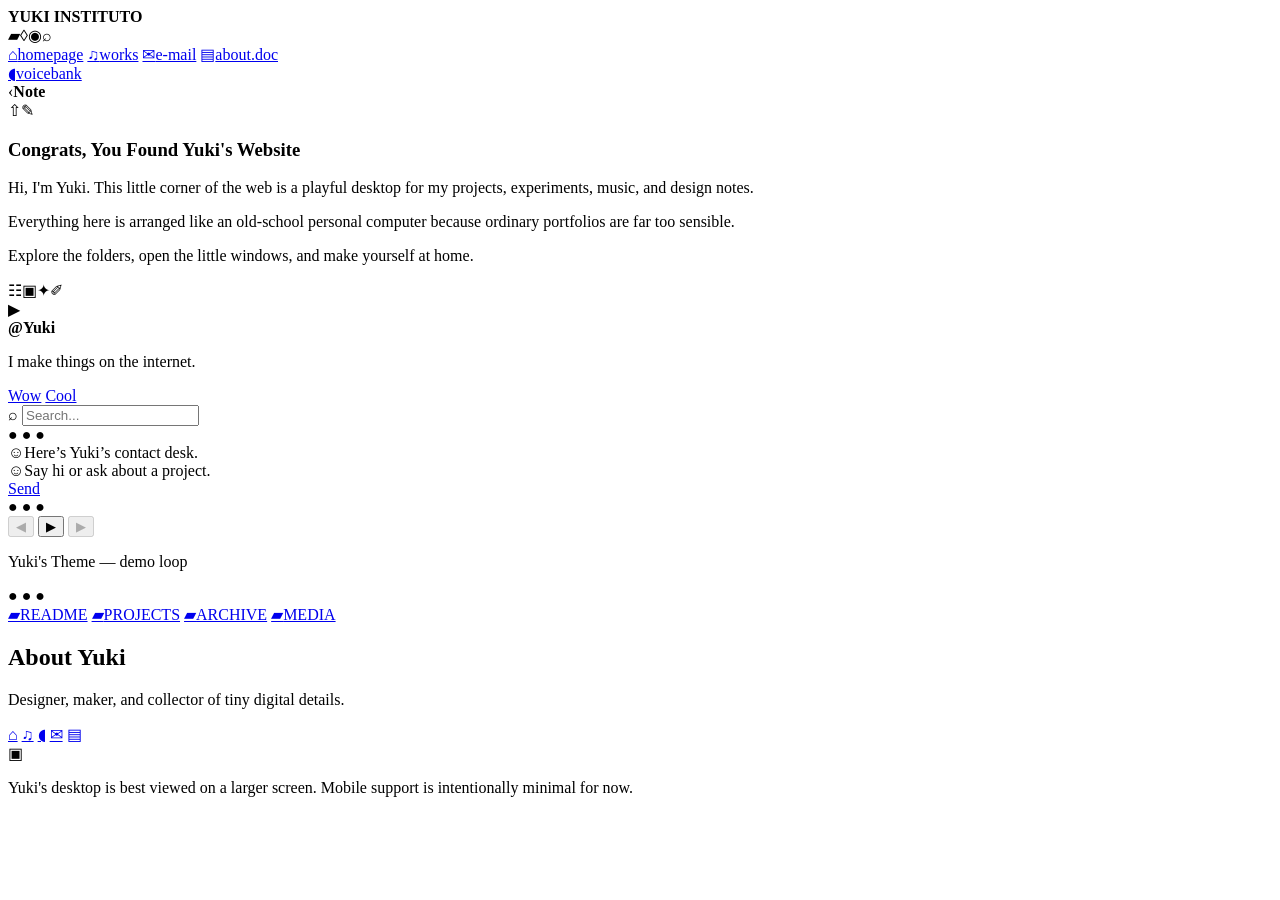
==== index.html @ 654314ff "feat: add Yuki retro desktop homepage" ====
<!DOCTYPE html>
<html lang="en">
<head>
  <meta charset="UTF-8" />
  <meta name="viewport" content="width=device-width, initial-scale=1.0" />
  <meta name="description" content="Yuki's retro desktop-inspired personal homepage." />
  <title>YUKI INSTITUTO</title>
  <link rel="stylesheet" href="styles.css" />
</head>
<body>
  <main class="desktop-shell" aria-label="Yuki desktop homepage">
    <header class="topbar">
      <strong class="brand">YUKI INSTITUTO</strong>
      <div class="system-tray" aria-label="System status">
        <span>▰</span><span>◊</span><span>◉</span><span>⌕</span><span id="clock"></span>
      </div>
    </header>

    <section class="desktop">
      <div class="desktop-icons left-icons">
        <a class="shortcut" href="#home"><span class="glyph">⌂</span><span>homepage</span></a>
        <a class="shortcut" href="#files"><span class="glyph">♫</span><span>works</span></a>
        <a class="shortcut" href="mailto:yuki@example.com"><span class="glyph">✉</span><span>e-mail</span></a>
        <a class="shortcut" href="#about"><span class="glyph">▤</span><span>about.doc</span></a>
      </div>

      <div class="desktop-icons second-icons">
        <a class="shortcut" href="#voice"><span class="glyph">◖</span><span>voicebank</span></a>
      </div>

      <article class="window note" id="home">
        <div class="note-toolbar">
          <div class="toolbar-left"><span>‹</span><b>Note</b></div>
          <div class="toolbar-right"><span>⇧</span><span>✎</span></div>
        </div>
        <div class="note-body">
          <h1>Congrats, You Found Yuki's Website</h1>
          <p>Hi, I'm Yuki. This little corner of the web is a playful desktop for my projects, experiments, music, and design notes.</p>
          <p>Everything here is arranged like an old-school personal computer because ordinary portfolios are far too sensible.</p>
          <p>Explore the folders, open the little windows, and make yourself at home.</p>
        </div>
        <div class="note-actions"><span>☷</span><span>▣</span><span>✦</span><span>✐</span></div>
      </article>

      <article class="window social-popout">
        <div class="social-icon">▶</div>
        <div>
          <strong>@Yuki</strong>
          <p>I make things on the internet.</p>
        </div>
        <div class="social-buttons">
          <a href="#about">Wow</a>
          <a href="#about">Cool</a>
        </div>
      </article>

      <article class="window search-window">
        <label class="search-box">
          <span>⌕</span>
          <span class="caret" aria-hidden="true"></span>
          <input type="text" placeholder="Search..." aria-label="Search" />
        </label>
      </article>

      <article class="window chat-window">
        <div class="window-cap green"><span class="dots">● ● ●</span></div>
        <div class="chat-body">
          <div class="message"><span class="avatar">☺</span><span class="bubble">Here’s Yuki’s contact desk.</span></div>
          <div class="message"><span class="avatar">☺</span><span class="bubble">Say hi or ask about a project.</span></div>
        </div>
        <div class="send-row"><a href="mailto:yuki@example.com">Send</a></div>
      </article>

      <article class="window player-window">
        <div class="window-cap blue"><span class="dots">● ● ●</span></div>
        <div class="player-controls">
          <button type="button" disabled>◀</button>
          <button type="button" id="playButton" class="play-button">▶</button>
          <button type="button" disabled>▶</button>
        </div>
        <p id="trackLabel">Yuki's Theme — demo loop</p>
      </article>

      <article class="window folders-window" id="files">
        <div class="window-cap coral"><span class="dots">● ● ●</span></div>
        <div class="folder-grid">
          <a href="#about"><span class="folder">▰</span><span>README</span></a>
          <a href="#voice"><span class="folder">▰</span><span>PROJECTS</span></a>
          <a href="#files"><span class="folder">▰</span><span>ARCHIVE</span></a>
          <a href="#files"><span class="folder">▰</span><span>MEDIA</span></a>
        </div>
        <div class="fake-scroll-x"><span></span></div>
        <div class="fake-scroll-y"><span></span></div>
      </article>

      <article class="about-card" id="about">
        <h2>About Yuki</h2>
        <p>Designer, maker, and collector of tiny digital details.</p>
      </article>

      <div id="voice" class="voice-anchor" aria-hidden="true"></div>

      <nav class="dock" aria-label="Main navigation">
        <a href="#home" title="Home">⌂</a>
        <a href="#files" title="Works">♫</a>
        <a href="#voice" title="Voice">◖</a>
        <a href="mailto:yuki@example.com" title="Contact">✉</a>
        <a href="#about" title="About">▤</a>
      </nav>
    </section>
  </main>

  <section class="mobile-card">
    <div class="mobile-icon">▣</div>
    <p>Yuki's desktop is best viewed on a larger screen. Mobile support is intentionally minimal for now.</p>
  </section>

  <script src="script.js"></script>
</body>
</html>
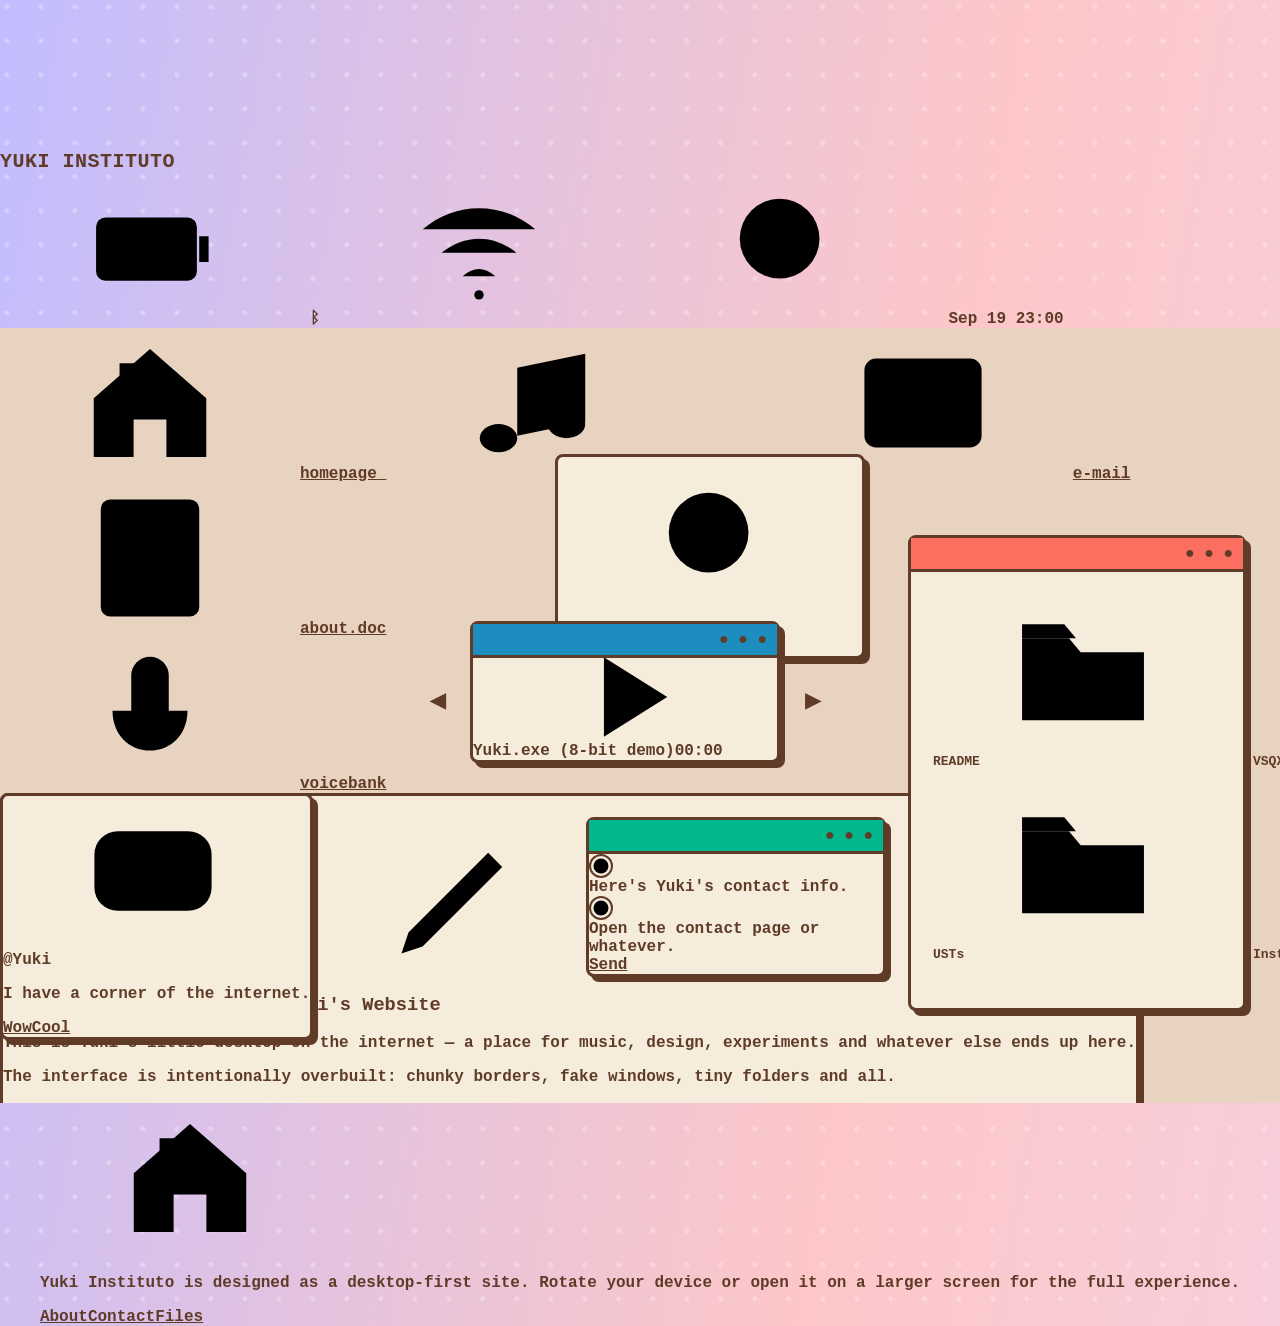
==== commit b6adc4b1: "feat: rebuild homepage with faithful desktop UI" ====
--- a/index.html
+++ b/index.html
@@ -1,120 +1,146 @@
-<!DOCTYPE html>
+<!doctype html>
 <html lang="en">
 <head>
-  <meta charset="UTF-8" />
-  <meta name="viewport" content="width=device-width, initial-scale=1.0" />
-  <meta name="description" content="Yuki's retro desktop-inspired personal homepage." />
+  <meta charset="utf-8">
+  <meta name="viewport" content="width=device-width,initial-scale=1">
+  <meta name="description" content="Yuki's retro desktop personal website.">
+  <meta name="theme-color" content="#f8ac00">
   <title>YUKI INSTITUTO</title>
-  <link rel="stylesheet" href="styles.css" />
+  <link rel="stylesheet" href="./styles.css">
 </head>
 <body>
-  <main class="desktop-shell" aria-label="Yuki desktop homepage">
-    <header class="topbar">
-      <strong class="brand">YUKI INSTITUTO</strong>
-      <div class="system-tray" aria-label="System status">
-        <span>▰</span><span>◊</span><span>◉</span><span>⌕</span><span id="clock"></span>
+  <svg class="svg-sprite" aria-hidden="true">
+    <symbol id="i-home" viewBox="0 0 64 64"><path d="M8 30 32 9l24 21v25H39V39H25v16H8Z"/><path d="M19 24v-9h9"/></symbol>
+    <symbol id="i-note" viewBox="0 0 64 64"><rect x="11" y="7" width="42" height="50" rx="4"/><path d="M20 20h24M20 29h24M20 38h18M20 47h12"/></symbol>
+    <symbol id="i-mail" viewBox="0 0 64 64"><rect x="7" y="13" width="50" height="38" rx="5"/><path d="m9 17 23 19 23-19"/></symbol>
+    <symbol id="i-voice" viewBox="0 0 64 64"><rect x="24" y="8" width="16" height="31" rx="8"/><path d="M16 31c0 10 7 17 16 17s16-7 16-17M32 48v8M23 56h18"/></symbol>
+    <symbol id="i-music" viewBox="0 0 64 64"><path d="M24 46V17l29-6v29"/><ellipse cx="16" cy="47" rx="8" ry="6"/><ellipse cx="45" cy="41" rx="8" ry="6"/></symbol>
+    <symbol id="i-folder" viewBox="0 0 64 64"><path d="M6 18h20l5 6h27v29H6Z"/><path d="M6 18V12h18l5 6"/></symbol>
+    <symbol id="i-search" viewBox="0 0 64 64"><circle cx="28" cy="28" r="17"/><path d="m41 41 14 14"/></symbol>
+    <symbol id="i-wifi" viewBox="0 0 64 64"><path d="M8 24c14-12 34-12 48 0M16 34c10-8 22-8 32 0M25 44c5-4 9-4 14 0"/><circle cx="32" cy="52" r="2"/></symbol>
+    <symbol id="i-battery" viewBox="0 0 64 64"><rect x="9" y="19" width="43" height="27" rx="4"/><path d="M53 27h4v11h-4M15 25h27v15H15Z"/></symbol>
+    <symbol id="i-play" viewBox="0 0 64 64"><path d="m23 15 27 17-27 17Z"/></symbol>
+    <symbol id="i-youtube" viewBox="0 0 64 64"><rect x="7" y="15" width="50" height="34" rx="10"/><path d="m28 24 14 8-14 8Z"/></symbol>
+    <symbol id="i-face" viewBox="0 0 64 64"><circle cx="32" cy="32" r="24"/><circle cx="24" cy="27" r="2"/><circle cx="40" cy="27" r="2"/><path d="M22 38c6 7 14 7 20 0"/></symbol>
+    <symbol id="i-list" viewBox="0 0 64 64"><path d="M23 17h32M23 32h32M23 47h32"/><circle cx="11" cy="17" r="3"/><circle cx="11" cy="32" r="3"/><circle cx="11" cy="47" r="3"/></symbol>
+    <symbol id="i-camera" viewBox="0 0 64 64"><path d="M8 20h12l5-7h14l5 7h12v32H8Z"/><circle cx="32" cy="36" r="10"/></symbol>
+    <symbol id="i-pen" viewBox="0 0 64 64"><path d="m13 48-3 9 9-3 34-34-6-6Z"/><path d="m41 20 6 6"/></symbol>
+    <symbol id="i-share" viewBox="0 0 64 64"><path d="M32 9v33M21 20 32 9l11 11"/><path d="M14 31v22h36V31"/></symbol>
+  </svg>
+
+  <main class="desktop-window" aria-label="Yuki desktop">
+    <header class="title-bar">
+      <span class="brand">YUKI INSTITUTO</span>
+      <div class="status-bar" aria-label="System status">
+        <svg class="status-icon"><use href="#i-battery"/></svg>
+        <span class="bt">ᛒ</span>
+        <svg class="status-icon"><use href="#i-wifi"/></svg>
+        <svg class="status-icon"><use href="#i-search"/></svg>
+        <time id="datetime">Sep 19 23:00</time>
       </div>
     </header>
 
-    <section class="desktop">
-      <div class="desktop-icons left-icons">
-        <a class="shortcut" href="#home"><span class="glyph">⌂</span><span>homepage</span></a>
-        <a class="shortcut" href="#files"><span class="glyph">♫</span><span>works</span></a>
-        <a class="shortcut" href="mailto:yuki@example.com"><span class="glyph">✉</span><span>e-mail</span></a>
-        <a class="shortcut" href="#about"><span class="glyph">▤</span><span>about.doc</span></a>
+    <section class="desktop" id="desktop">
+      <div class="shortcut-column shortcut-column-a" data-search-zone>
+        <a class="desktop-shortcut" href="./" data-search="homepage home yuki">
+          <svg><use href="#i-home"/></svg><span>homepage</span>
+        </a>
+        <a class="desktop-shortcut" href="./readme/" data-search="vsqx ust readme files works">
+          <svg><use href="#i-music"/></svg><span>vsqx/ust</span>
+        </a>
+        <a class="desktop-shortcut" href="./contact/" data-search="email mail contact">
+          <svg><use href="#i-mail"/></svg><span>e-mail</span>
+        </a>
+        <a class="desktop-shortcut" href="./about/" data-search="about yuki profile">
+          <svg><use href="#i-note"/></svg><span>about.doc</span>
+        </a>
       </div>
 
-      <div class="desktop-icons second-icons">
-        <a class="shortcut" href="#voice"><span class="glyph">◖</span><span>voicebank</span></a>
+      <div class="shortcut-column shortcut-column-b" data-search-zone>
+        <a class="desktop-shortcut" href="./voicebank/" data-search="voicebank voice audio">
+          <svg><use href="#i-voice"/></svg><span>voicebank</span>
+        </a>
       </div>
 
-      <article class="window note" id="home">
-        <div class="note-toolbar">
-          <div class="toolbar-left"><span>‹</span><b>Note</b></div>
-          <div class="toolbar-right"><span>⇧</span><span>✎</span></div>
+      <article class="window note-window draggable" data-window="note">
+        <div class="note-title drag-handle">
+          <div><button class="plain-btn" aria-label="Back">‹</button><strong>Note</strong></div>
+          <div><svg><use href="#i-share"/></svg><svg><use href="#i-pen"/></svg></div>
         </div>
-        <div class="note-body">
-          <h1>Congrats, You Found Yuki's Website</h1>
-          <p>Hi, I'm Yuki. This little corner of the web is a playful desktop for my projects, experiments, music, and design notes.</p>
-          <p>Everything here is arranged like an old-school personal computer because ordinary portfolios are far too sensible.</p>
-          <p>Explore the folders, open the little windows, and make yourself at home.</p>
+        <div class="note-copy">
+          <h1>Congrats, You Discovered Yuki's Website</h1>
+          <p>This is Yuki's little desktop on the internet — a place for music, design, experiments and whatever else ends up here.</p>
+          <p>The interface is intentionally overbuilt: chunky borders, fake windows, tiny folders and all.</p>
+          <p>Open the icons around the desktop to explore the rest of the site.</p>
         </div>
-        <div class="note-actions"><span>☷</span><span>▣</span><span>✦</span><span>✐</span></div>
-      </article>
-
-      <article class="window social-popout">
-        <div class="social-icon">▶</div>
-        <div>
-          <strong>@Yuki</strong>
-          <p>I make things on the internet.</p>
-        </div>
-        <div class="social-buttons">
-          <a href="#about">Wow</a>
-          <a href="#about">Cool</a>
+        <div class="note-toolbar" aria-hidden="true">
+          <svg><use href="#i-list"/></svg><svg><use href="#i-camera"/></svg><span>✦</span><svg><use href="#i-pen"/></svg>
         </div>
       </article>
 
-      <article class="window search-window">
-        <label class="search-box">
-          <span>⌕</span>
-          <span class="caret" aria-hidden="true"></span>
-          <input type="text" placeholder="Search..." aria-label="Search" />
-        </label>
+      <article class="window social-window draggable" data-window="social">
+        <div class="social-logo"><svg><use href="#i-youtube"/></svg></div>
+        <div class="social-copy"><strong>@Yuki</strong><p>I have a corner of the internet.</p></div>
+        <div class="social-actions"><a href="./about/">Wow</a><a href="./about/">Cool</a></div>
       </article>
 
-      <article class="window chat-window">
-        <div class="window-cap green"><span class="dots">● ● ●</span></div>
-        <div class="chat-body">
-          <div class="message"><span class="avatar">☺</span><span class="bubble">Here’s Yuki’s contact desk.</span></div>
-          <div class="message"><span class="avatar">☺</span><span class="bubble">Say hi or ask about a project.</span></div>
-        </div>
-        <div class="send-row"><a href="mailto:yuki@example.com">Send</a></div>
+      <article class="window search-window draggable" data-window="search">
+        <label class="search-inner">
+          <svg><use href="#i-search"/></svg>
+          <span class="blink-caret" aria-hidden="true"></span>
+          <input id="desktopSearch" type="search" placeholder="Search..." autocomplete="off" aria-label="Search desktop icons">
+        </label>
+        <div id="searchHint" class="search-hint" aria-live="polite"></div>
       </article>
 
-      <article class="window player-window">
-        <div class="window-cap blue"><span class="dots">● ● ●</span></div>
+      <article class="window player-window draggable" data-window="player">
+        <div class="window-cap blue drag-handle"><span class="cap-buttons">● ● ●</span></div>
         <div class="player-controls">
-          <button type="button" disabled>◀</button>
-          <button type="button" id="playButton" class="play-button">▶</button>
-          <button type="button" disabled>▶</button>
+          <button class="transport muted" type="button" aria-label="Previous">◀</button>
+          <button class="play" id="playPauseBtn" type="button" aria-label="Play Yuki theme"><svg><use href="#i-play"/></svg></button>
+          <button class="transport muted" type="button" aria-label="Next">▶</button>
         </div>
-        <p id="trackLabel">Yuki's Theme — demo loop</p>
+        <div class="track-line"><span id="trackTitle">Yuki.exe (8-bit demo)</span><span id="trackTime">00:00</span></div>
       </article>
 
-      <article class="window folders-window" id="files">
-        <div class="window-cap coral"><span class="dots">● ● ●</span></div>
-        <div class="folder-grid">
-          <a href="#about"><span class="folder">▰</span><span>README</span></a>
-          <a href="#voice"><span class="folder">▰</span><span>PROJECTS</span></a>
-          <a href="#files"><span class="folder">▰</span><span>ARCHIVE</span></a>
-          <a href="#files"><span class="folder">▰</span><span>MEDIA</span></a>
+      <article class="window chat-window draggable" data-window="chat">
+        <div class="window-cap green drag-handle"><span class="cap-buttons">● ● ●</span></div>
+        <div class="chat-content">
+          <div class="chat-message"><svg class="avatar"><use href="#i-face"/></svg><span>Here's Yuki's contact info.</span></div>
+          <div class="chat-message"><svg class="avatar"><use href="#i-face"/></svg><span>Open the contact page or whatever.</span></div>
         </div>
-        <div class="fake-scroll-x"><span></span></div>
-        <div class="fake-scroll-y"><span></span></div>
+        <div class="send-section"><a href="./contact/">Send</a></div>
       </article>
 
-      <article class="about-card" id="about">
-        <h2>About Yuki</h2>
-        <p>Designer, maker, and collector of tiny digital details.</p>
+      <article class="window folders-window draggable" data-window="folders">
+        <div class="window-cap coral drag-handle"><span class="cap-buttons">● ● ●</span></div>
+        <div class="folder-grid" data-search-zone>
+          <a href="./readme/" data-search="readme"><svg><use href="#i-folder"/></svg><span>README</span></a>
+          <a href="./readme/#vsqx" data-search="vsqx"><svg><use href="#i-folder"/></svg><span>VSQXs</span></a>
+          <a href="./readme/#ust" data-search="ust"><svg><use href="#i-folder"/></svg><span>USTs</span></a>
+          <a href="./voicebank/" data-search="instrumental voicebank"><svg><use href="#i-folder"/></svg><span>Instrumental</span></a>
+        </div>
+        <div class="fake-scrollbar horizontal"><span></span></div>
+        <div class="fake-scrollbar vertical"><span></span></div>
       </article>
 
-      <div id="voice" class="voice-anchor" aria-hidden="true"></div>
-
-      <nav class="dock" aria-label="Main navigation">
-        <a href="#home" title="Home">⌂</a>
-        <a href="#files" title="Works">♫</a>
-        <a href="#voice" title="Voice">◖</a>
-        <a href="mailto:yuki@example.com" title="Contact">✉</a>
-        <a href="#about" title="About">▤</a>
+      <nav class="taskbar" aria-label="Primary navigation">
+        <a href="./" aria-label="Home"><svg><use href="#i-home"/></svg></a>
+        <a href="./readme/" aria-label="Files"><svg><use href="#i-music"/></svg></a>
+        <a href="./voicebank/" aria-label="Voicebank"><svg><use href="#i-voice"/></svg></a>
+        <a href="./contact/" aria-label="Contact"><svg><use href="#i-mail"/></svg></a>
+        <a href="./about/" aria-label="About"><svg><use href="#i-note"/></svg></a>
       </nav>
     </section>
   </main>
 
-  <section class="mobile-card">
-    <div class="mobile-icon">▣</div>
-    <p>Yuki's desktop is best viewed on a larger screen. Mobile support is intentionally minimal for now.</p>
+  <section class="mobile-message">
+    <svg><use href="#i-home"/></svg>
+    <p>Yuki Instituto is designed as a desktop-first site. Rotate your device or open it on a larger screen for the full experience.</p>
+    <div class="mobile-links"><a href="./about/">About</a><a href="./contact/">Contact</a><a href="./readme/">Files</a></div>
   </section>
 
-  <script src="script.js"></script>
+  <noscript><div class="noscript">JavaScript is optional, but the clock, search, dragging and music demo need it.</div></noscript>
+  <script src="./script.js"></script>
 </body>
 </html>
--- a/styles.css
+++ b/styles.css
@@ -0,0 +1,223 @@
+:root {
+  --ink: #5f3b28;
+  --cream: #f5ecdc;
+  --desktop: #e8d2c0;
+  --orange: #f8ac00;
+  --coral: #fc6f60;
+  --blue: #1d8dc0;
+  --green: #00b88b;
+}
+
+* { box-sizing: border-box; }
+html { scroll-behavior: smooth; }
+body {
+  margin: 0;
+  min-height: 100vh;
+  font-family: "Courier New", Courier, monospace;
+  color: var(--ink);
+  background:
+    radial-gradient(circle at 20% 20%, rgba(255,255,255,.28) 0 2px, transparent 3px) 0 0/34px 34px,
+    linear-gradient(100deg, #c2bdff 0%, #e4c3df 36%, #fdc7c8 68%, #f8cedb 100%);
+  display: grid;
+  place-items: center;
+  overflow: hidden;
+  font-weight: 700;
+}
+
+a { color: inherit; }
+button, input { font: inherit; }
+
+.desktop-shell {
+  width: 1280px;
+  height: 800px;
+  border: 5px solid var(--ink);
+  border-radius: 25px;
+  background: var(--cream);
+  box-shadow: 12px 12px 0 var(--ink);
+  overflow: hidden;
+}
+
+.topbar {
+  height: 52px;
+  border-bottom: 5px solid var(--ink);
+  background: var(--orange);
+  display: flex;
+  align-items: center;
+  justify-content: space-between;
+  padding: 0 20px;
+}
+.brand { font-size: 20px; letter-spacing: .5px; }
+.system-tray { display: flex; gap: 12px; align-items: center; font-size: 17px; }
+
+.desktop {
+  position: relative;
+  height: calc(100% - 52px);
+  background: var(--desktop);
+  overflow: hidden;
+}
+
+.window {
+  position: absolute;
+  background: var(--cream);
+  border: 3px solid var(--ink);
+  border-radius: 8px;
+  box-shadow: 5px 5px 0 var(--ink);
+}
+.window-cap {
+  height: 34px;
+  border-bottom: 3px solid var(--ink);
+  display: flex;
+  align-items: center;
+  justify-content: flex-end;
+  padding: 0 10px;
+}
+.window-cap.green { background: var(--green); }
+.window-cap.blue { background: var(--blue); }
+.window-cap.coral { background: var(--coral); }
+.dots { font-size: 11px; letter-spacing: 1px; }
+
+.desktop-icons {
+  position: absolute;
+  top: 38px;
+  display: flex;
+  flex-direction: column;
+  gap: 26px;
+  z-index: 4;
+}
+.left-icons { left: 24px; }
+.second-icons { left: 150px; }
+.shortcut {
+  width: 100px;
+  text-decoration: none;
+  display: flex;
+  flex-direction: column;
+  align-items: center;
+  gap: 7px;
+  font-size: 14px;
+}
+.shortcut .glyph {
+  font-size: 42px;
+  line-height: 1;
+}
+.shortcut span:last-child {
+  border: 1px solid transparent;
+  border-radius: 7px;
+  padding: 3px 8px;
+}
+.shortcut:hover span:last-child {
+  color: var(--cream);
+  background: var(--ink);
+}
+
+.note {
+  width: 342px;
+  left: 205px;
+  top: 8px;
+  padding: 14px 18px 10px;
+}
+.note-toolbar { display: flex; justify-content: space-between; margin-bottom: 10px; color: var(--orange); }
+.toolbar-left, .toolbar-right { display: flex; gap: 14px; align-items: center; }
+.note-body h1 { font-size: 18px; line-height: 1.25; margin: 0 0 10px; }
+.note-body p { font-size: 15px; line-height: 1.45; margin: 7px 0; font-weight: 500; }
+.note-actions { display: flex; justify-content: space-between; padding-top: 12px; font-size: 21px; }
+
+.social-popout {
+  right: 22px;
+  top: 30px;
+  width: 390px;
+  min-height: 105px;
+  display: grid;
+  grid-template-columns: 50px 1fr 80px;
+  gap: 12px;
+  align-items: center;
+  padding: 13px 15px;
+}
+.social-icon { width: 44px; height: 44px; border-radius: 12px; background: var(--coral); color: var(--cream); display: grid; place-items: center; font-size: 22px; border: 2px solid var(--ink); }
+.social-popout p { margin: 5px 0 0; font-size: 14px; }
+.social-buttons { display: flex; flex-direction: column; gap: 6px; }
+.social-buttons a { text-decoration: none; border: 2px solid var(--ink); border-radius: 5px; text-align: center; padding: 3px 7px; font-size: 13px; }
+.social-buttons a:hover { background: var(--ink); color: var(--cream); }
+
+.search-window { width: 310px; left: 555px; top: 126px; padding: 10px; }
+.search-box { display: flex; align-items: center; gap: 7px; }
+.search-box input { width: 100%; border: 0; background: transparent; outline: none; color: var(--ink); }
+.caret { width: 3px; height: 20px; background: var(--ink); animation: blink 1s steps(1) infinite; }
+
+.chat-window { width: 300px; right: 394px; bottom: 126px; }
+.chat-body { padding: 12px 10px; display: grid; gap: 9px; }
+.message { display: flex; align-items: center; gap: 10px; }
+.avatar { width: 24px; height: 24px; border: 2px solid var(--ink); border-radius: 50%; display: grid; place-items: center; }
+.bubble { border: 2px solid var(--ink); border-radius: 5px; padding: 5px 9px; font-size: 13px; font-weight: 500; }
+.send-row { border-top: 2px solid var(--ink); padding: 6px 9px; display: flex; justify-content: flex-end; }
+.send-row a { text-decoration: none; background: var(--green); color: var(--cream); border: 2px solid var(--ink); border-radius: 5px; padding: 4px 13px; font-size: 13px; }
+
+.player-window { width: 310px; left: 470px; bottom: 340px; }
+.player-controls { height: 84px; display: flex; justify-content: center; align-items: center; gap: 18px; }
+.player-controls button { border: 0; background: transparent; color: var(--ink); font-size: 20px; }
+.play-button { width: 46px; height: 46px; border: 3px solid var(--ink)!important; border-radius: 50%!important; cursor: pointer; }
+.player-window p { margin: 0; padding: 8px 12px 12px; font-size: 13px; text-align: center; font-weight: 500; }
+
+.folders-window { width: 338px; right: 34px; bottom: 92px; padding-bottom: 18px; }
+.folder-grid { display: grid; grid-template-columns: repeat(2,1fr); gap: 20px; padding: 24px 35px 28px 22px; }
+.folder-grid a { text-decoration: none; display: flex; flex-direction: column; gap: 8px; font-size: 13px; }
+.folder { font-size: 42px; line-height: .8; color: var(--orange); }
+.fake-scroll-x, .fake-scroll-y { position: absolute; border: 3px solid var(--ink); background: var(--cream); }
+.fake-scroll-x { left: -3px; right: 16px; bottom: -3px; height: 20px; }
+.fake-scroll-y { top: 31px; bottom: 16px; right: -3px; width: 20px; }
+.fake-scroll-x span { position: absolute; left: 95px; top: -3px; width: 150px; height: 20px; border: 3px solid var(--ink); border-radius: 12px; background: var(--coral); }
+.fake-scroll-y span { position: absolute; left: -3px; top: 54px; width: 20px; height: 64px; border: 3px solid var(--ink); border-radius: 12px; background: var(--coral); }
+
+.about-card {
+  position: absolute;
+  left: 246px;
+  bottom: 54px;
+  width: 235px;
+  padding: 10px 13px;
+  border-left: 4px solid var(--orange);
+  opacity: .95;
+}
+.about-card h2 { font-size: 16px; margin: 0 0 4px; }
+.about-card p { margin: 0; font-size: 12px; font-weight: 500; }
+.voice-anchor { position: absolute; left: 0; bottom: 0; }
+
+.dock {
+  position: absolute;
+  bottom: 18px;
+  left: 50%;
+  transform: translateX(-50%);
+  height: 58px;
+  min-width: 360px;
+  background: var(--cream);
+  border: 3px solid var(--ink);
+  border-radius: 17px;
+  box-shadow: 4px 4px 0 var(--ink);
+  display: flex;
+  align-items: center;
+  justify-content: center;
+  gap: 22px;
+  z-index: 6;
+}
+.dock a { text-decoration: none; font-size: 29px; transition: transform .12s ease; }
+.dock a:hover { transform: translateY(-5px) scale(1.08); }
+
+.mobile-card { display: none; }
+
+@keyframes blink { 50% { opacity: 0; } }
+
+@media (max-width: 900px), (max-height: 650px) {
+  body { overflow: auto; padding: 28px; }
+  .desktop-shell { display: none; }
+  .mobile-card {
+    display: flex;
+    width: min(520px, 92vw);
+    gap: 18px;
+    align-items: center;
+    background: var(--cream);
+    border: 4px solid var(--ink);
+    border-radius: 22px;
+    box-shadow: 8px 8px 0 var(--ink);
+    padding: 22px;
+    line-height: 1.5;
+  }
+  .mobile-icon { font-size: 44px; }
+}
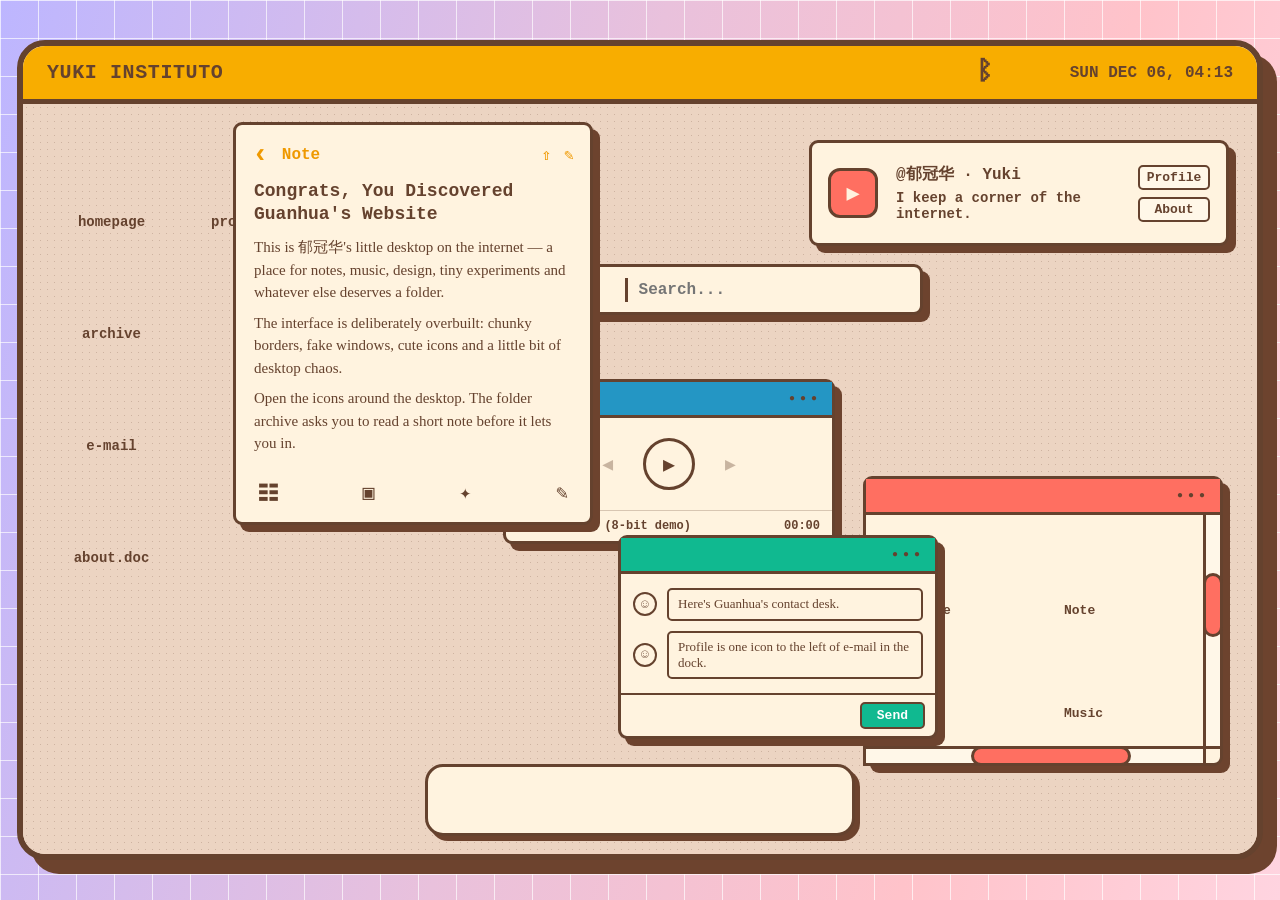
==== commit 84327b7f: "feat: rebuild homepage around Guanhua profile and archive" ====
--- a/index.html
+++ b/index.html
@@ -1,146 +1,53 @@
-<!doctype html>
-<html lang="en">
-<head>
-  <meta charset="utf-8">
-  <meta name="viewport" content="width=device-width,initial-scale=1">
-  <meta name="description" content="Yuki's retro desktop personal website.">
-  <meta name="theme-color" content="#f8ac00">
-  <title>YUKI INSTITUTO</title>
-  <link rel="stylesheet" href="./styles.css">
-</head>
+<!doctype html><html lang="zh-CN"><head><meta charset="utf-8"><meta name="viewport" content="width=device-width,initial-scale=1">
+<meta name="theme-color" content="#f8ad00"><meta name="description" content="郁冠华 / Yuki 的复古桌面个人站">
+<title>YUKI INSTITUTO</title><link rel="stylesheet" href="./styles.css"><link rel="manifest" href="./site.webmanifest"></head>
 <body>
-  <svg class="svg-sprite" aria-hidden="true">
-    <symbol id="i-home" viewBox="0 0 64 64"><path d="M8 30 32 9l24 21v25H39V39H25v16H8Z"/><path d="M19 24v-9h9"/></symbol>
-    <symbol id="i-note" viewBox="0 0 64 64"><rect x="11" y="7" width="42" height="50" rx="4"/><path d="M20 20h24M20 29h24M20 38h18M20 47h12"/></symbol>
-    <symbol id="i-mail" viewBox="0 0 64 64"><rect x="7" y="13" width="50" height="38" rx="5"/><path d="m9 17 23 19 23-19"/></symbol>
-    <symbol id="i-voice" viewBox="0 0 64 64"><rect x="24" y="8" width="16" height="31" rx="8"/><path d="M16 31c0 10 7 17 16 17s16-7 16-17M32 48v8M23 56h18"/></symbol>
-    <symbol id="i-music" viewBox="0 0 64 64"><path d="M24 46V17l29-6v29"/><ellipse cx="16" cy="47" rx="8" ry="6"/><ellipse cx="45" cy="41" rx="8" ry="6"/></symbol>
-    <symbol id="i-folder" viewBox="0 0 64 64"><path d="M6 18h20l5 6h27v29H6Z"/><path d="M6 18V12h18l5 6"/></symbol>
-    <symbol id="i-search" viewBox="0 0 64 64"><circle cx="28" cy="28" r="17"/><path d="m41 41 14 14"/></symbol>
-    <symbol id="i-wifi" viewBox="0 0 64 64"><path d="M8 24c14-12 34-12 48 0M16 34c10-8 22-8 32 0M25 44c5-4 9-4 14 0"/><circle cx="32" cy="52" r="2"/></symbol>
-    <symbol id="i-battery" viewBox="0 0 64 64"><rect x="9" y="19" width="43" height="27" rx="4"/><path d="M53 27h4v11h-4M15 25h27v15H15Z"/></symbol>
-    <symbol id="i-play" viewBox="0 0 64 64"><path d="m23 15 27 17-27 17Z"/></symbol>
-    <symbol id="i-youtube" viewBox="0 0 64 64"><rect x="7" y="15" width="50" height="34" rx="10"/><path d="m28 24 14 8-14 8Z"/></symbol>
-    <symbol id="i-face" viewBox="0 0 64 64"><circle cx="32" cy="32" r="24"/><circle cx="24" cy="27" r="2"/><circle cx="40" cy="27" r="2"/><path d="M22 38c6 7 14 7 20 0"/></symbol>
-    <symbol id="i-list" viewBox="0 0 64 64"><path d="M23 17h32M23 32h32M23 47h32"/><circle cx="11" cy="17" r="3"/><circle cx="11" cy="32" r="3"/><circle cx="11" cy="47" r="3"/></symbol>
-    <symbol id="i-camera" viewBox="0 0 64 64"><path d="M8 20h12l5-7h14l5 7h12v32H8Z"/><circle cx="32" cy="36" r="10"/></symbol>
-    <symbol id="i-pen" viewBox="0 0 64 64"><path d="m13 48-3 9 9-3 34-34-6-6Z"/><path d="m41 20 6 6"/></symbol>
-    <symbol id="i-share" viewBox="0 0 64 64"><path d="M32 9v33M21 20 32 9l11 11"/><path d="M14 31v22h36V31"/></symbol>
-  </svg>
+<main class="desktop-window"><header class="title-bar"><span class="brand">YUKI INSTITUTO</span><div class="status-bar">
+<svg class="icon" aria-hidden="true"><use href="./assets/icons.svg#battery"/></svg><span class="bt">ᛒ</span><svg class="icon" aria-hidden="true"><use href="./assets/icons.svg#wifi"/></svg><svg class="icon" aria-hidden="true"><use href="./assets/icons.svg#search"/></svg><time id="datetime"></time></div></header>
+<section class="desktop">
+<div class="shortcut-column shortcut-a">
+<a class="desktop-shortcut" href="./" data-search="home homepage 主页"><svg class="icon" aria-hidden="true"><use href="./assets/icons.svg#home"/></svg><span>homepage</span></a>
+<a class="desktop-shortcut" href="./readme/" data-search="archive files folders readme"><svg class="icon" aria-hidden="true"><use href="./assets/icons.svg#folder"/></svg><span>archive</span></a>
+<a class="desktop-shortcut" href="./contact/" data-search="email contact mail 联系"><svg class="icon" aria-hidden="true"><use href="./assets/icons.svg#mail"/></svg><span>e-mail</span></a>
+<a class="desktop-shortcut" href="./about/" data-search="about doc 郁冠华 guanhua"><svg class="icon" aria-hidden="true"><use href="./assets/icons.svg#document"/></svg><span>about.doc</span></a>
+</div>
+<div class="shortcut-column shortcut-b">
+<a class="desktop-shortcut" href="./profile/" data-search="profile guanhua yuki personal 个人档案"><svg class="icon" aria-hidden="true"><use href="./assets/icons.svg#profile"/></svg><span>profile</span></a>
+</div>
 
-  <main class="desktop-window" aria-label="Yuki desktop">
-    <header class="title-bar">
-      <span class="brand">YUKI INSTITUTO</span>
-      <div class="status-bar" aria-label="System status">
-        <svg class="status-icon"><use href="#i-battery"/></svg>
-        <span class="bt">ᛒ</span>
-        <svg class="status-icon"><use href="#i-wifi"/></svg>
-        <svg class="status-icon"><use href="#i-search"/></svg>
-        <time id="datetime">Sep 19 23:00</time>
-      </div>
-    </header>
+<article class="window note-window draggable"><div class="note-title drag-handle"><div><button aria-label="back">‹</button><strong>Note</strong></div><div><span>⇧</span><span>✎</span></div></div>
+<div class="note-copy"><h1>Congrats, You Discovered Guanhua's Website</h1>
+<p>This is 郁冠华's little desktop on the internet — a place for notes, music, design, tiny experiments and whatever else deserves a folder.</p>
+<p>The interface is deliberately overbuilt: chunky borders, fake windows, cute icons and a little bit of desktop chaos.</p>
+<p>Open the icons around the desktop. The folder archive asks you to read a short note before it lets you in.</p></div>
+<div class="note-toolbar"><span>☷</span><span>▣</span><span>✦</span><span>✎</span></div></article>
 
-    <section class="desktop" id="desktop">
-      <div class="shortcut-column shortcut-column-a" data-search-zone>
-        <a class="desktop-shortcut" href="./" data-search="homepage home yuki">
-          <svg><use href="#i-home"/></svg><span>homepage</span>
-        </a>
-        <a class="desktop-shortcut" href="./readme/" data-search="vsqx ust readme files works">
-          <svg><use href="#i-music"/></svg><span>vsqx/ust</span>
-        </a>
-        <a class="desktop-shortcut" href="./contact/" data-search="email mail contact">
-          <svg><use href="#i-mail"/></svg><span>e-mail</span>
-        </a>
-        <a class="desktop-shortcut" href="./about/" data-search="about yuki profile">
-          <svg><use href="#i-note"/></svg><span>about.doc</span>
-        </a>
-      </div>
+<article class="window social-window draggable"><div class="social-badge"></div><div class="social-copy"><strong>@郁冠华 · Yuki</strong><p>I keep a corner of the internet.</p></div>
+<div class="social-actions"><a href="./profile/">Profile</a><a href="./about/">About</a></div></article>
 
-      <div class="shortcut-column shortcut-column-b" data-search-zone>
-        <a class="desktop-shortcut" href="./voicebank/" data-search="voicebank voice audio">
-          <svg><use href="#i-voice"/></svg><span>voicebank</span>
-        </a>
-      </div>
+<article class="window search-window draggable"><label class="search-inner"><svg class="icon" aria-hidden="true"><use href="./assets/icons.svg#search"/></svg><input id="desktopSearch" type="search" placeholder="Search..." autocomplete="off"></label><div id="searchHint" class="search-hint"></div></article>
 
-      <article class="window note-window draggable" data-window="note">
-        <div class="note-title drag-handle">
-          <div><button class="plain-btn" aria-label="Back">‹</button><strong>Note</strong></div>
-          <div><svg><use href="#i-share"/></svg><svg><use href="#i-pen"/></svg></div>
-        </div>
-        <div class="note-copy">
-          <h1>Congrats, You Discovered Yuki's Website</h1>
-          <p>This is Yuki's little desktop on the internet — a place for music, design, experiments and whatever else ends up here.</p>
-          <p>The interface is intentionally overbuilt: chunky borders, fake windows, tiny folders and all.</p>
-          <p>Open the icons around the desktop to explore the rest of the site.</p>
-        </div>
-        <div class="note-toolbar" aria-hidden="true">
-          <svg><use href="#i-list"/></svg><svg><use href="#i-camera"/></svg><span>✦</span><svg><use href="#i-pen"/></svg>
-        </div>
-      </article>
+<article class="window player-window draggable"><div class="window-cap blue drag-handle"><span class="cap-dots">●●●</span></div><div class="player-controls">
+<button class="transport" disabled>◀</button><button class="play" id="playPauseBtn" aria-label="Play demo">▶</button><button class="transport" disabled>▶</button></div>
+<div class="track-line"><span>Guanhua.exe (8-bit demo)</span><span id="trackTime">00:00</span></div></article>
 
-      <article class="window social-window draggable" data-window="social">
-        <div class="social-logo"><svg><use href="#i-youtube"/></svg></div>
-        <div class="social-copy"><strong>@Yuki</strong><p>I have a corner of the internet.</p></div>
-        <div class="social-actions"><a href="./about/">Wow</a><a href="./about/">Cool</a></div>
-      </article>
+<article class="window chat-window draggable"><div class="window-cap teal drag-handle"><span class="cap-dots">●●●</span></div><div class="chat-content">
+<div class="chat-message"><span class="chat-face">☺</span><span>Here's Guanhua's contact desk.</span></div>
+<div class="chat-message"><span class="chat-face">☺</span><span>Profile is one icon to the left of e-mail in the dock.</span></div></div>
+<div class="send-section"><a href="./contact/">Send</a></div></article>
 
-      <article class="window search-window draggable" data-window="search">
-        <label class="search-inner">
-          <svg><use href="#i-search"/></svg>
-          <span class="blink-caret" aria-hidden="true"></span>
-          <input id="desktopSearch" type="search" placeholder="Search..." autocomplete="off" aria-label="Search desktop icons">
-        </label>
-        <div id="searchHint" class="search-hint" aria-live="polite"></div>
-      </article>
+<article class="window folders-window draggable"><div class="window-cap coral drag-handle"><span class="cap-dots">●●●</span></div>
+<div class="folder-grid">
+<a href="./readme/" data-search="readme folder"><svg class="icon" aria-hidden="true"><use href="./assets/icons.svg#folder"/></svg><span>ReadMe</span></a>
+<a href="./readme/" data-search="note folder"><svg class="icon" aria-hidden="true"><use href="./assets/icons.svg#folder"/></svg><span>Note</span></a>
+<a href="./readme/" data-search="blog folder"><svg class="icon" aria-hidden="true"><use href="./assets/icons.svg#folder"/></svg><span>Blog</span></a>
+<a href="./readme/" data-search="music folder"><svg class="icon" aria-hidden="true"><use href="./assets/icons.svg#folder"/></svg><span>Music</span></a></div>
+<div class="fake-scroll-h"><span></span></div><div class="fake-scroll-v"><span></span></div></article>
 
-      <article class="window player-window draggable" data-window="player">
-        <div class="window-cap blue drag-handle"><span class="cap-buttons">● ● ●</span></div>
-        <div class="player-controls">
-          <button class="transport muted" type="button" aria-label="Previous">◀</button>
-          <button class="play" id="playPauseBtn" type="button" aria-label="Play Yuki theme"><svg><use href="#i-play"/></svg></button>
-          <button class="transport muted" type="button" aria-label="Next">▶</button>
-        </div>
-        <div class="track-line"><span id="trackTitle">Yuki.exe (8-bit demo)</span><span id="trackTime">00:00</span></div>
-      </article>
-
-      <article class="window chat-window draggable" data-window="chat">
-        <div class="window-cap green drag-handle"><span class="cap-buttons">● ● ●</span></div>
-        <div class="chat-content">
-          <div class="chat-message"><svg class="avatar"><use href="#i-face"/></svg><span>Here's Yuki's contact info.</span></div>
-          <div class="chat-message"><svg class="avatar"><use href="#i-face"/></svg><span>Open the contact page or whatever.</span></div>
-        </div>
-        <div class="send-section"><a href="./contact/">Send</a></div>
-      </article>
-
-      <article class="window folders-window draggable" data-window="folders">
-        <div class="window-cap coral drag-handle"><span class="cap-buttons">● ● ●</span></div>
-        <div class="folder-grid" data-search-zone>
-          <a href="./readme/" data-search="readme"><svg><use href="#i-folder"/></svg><span>README</span></a>
-          <a href="./readme/#vsqx" data-search="vsqx"><svg><use href="#i-folder"/></svg><span>VSQXs</span></a>
-          <a href="./readme/#ust" data-search="ust"><svg><use href="#i-folder"/></svg><span>USTs</span></a>
-          <a href="./voicebank/" data-search="instrumental voicebank"><svg><use href="#i-folder"/></svg><span>Instrumental</span></a>
-        </div>
-        <div class="fake-scrollbar horizontal"><span></span></div>
-        <div class="fake-scrollbar vertical"><span></span></div>
-      </article>
-
-      <nav class="taskbar" aria-label="Primary navigation">
-        <a href="./" aria-label="Home"><svg><use href="#i-home"/></svg></a>
-        <a href="./readme/" aria-label="Files"><svg><use href="#i-music"/></svg></a>
-        <a href="./voicebank/" aria-label="Voicebank"><svg><use href="#i-voice"/></svg></a>
-        <a href="./contact/" aria-label="Contact"><svg><use href="#i-mail"/></svg></a>
-        <a href="./about/" aria-label="About"><svg><use href="#i-note"/></svg></a>
-      </nav>
-    </section>
-  </main>
-
-  <section class="mobile-message">
-    <svg><use href="#i-home"/></svg>
-    <p>Yuki Instituto is designed as a desktop-first site. Rotate your device or open it on a larger screen for the full experience.</p>
-    <div class="mobile-links"><a href="./about/">About</a><a href="./contact/">Contact</a><a href="./readme/">Files</a></div>
-  </section>
-
-  <noscript><div class="noscript">JavaScript is optional, but the clock, search, dragging and music demo need it.</div></noscript>
-  <script src="./script.js"></script>
-</body>
-</html>
+<nav class="taskbar" aria-label="navigation">
+<a href="./" aria-label="Home"><svg class="icon"><use href="./assets/icons.svg#computer"/></svg></a><a href="./readme/" aria-label="Archive"><svg class="icon"><use href="./assets/icons.svg#folder"/></svg></a>
+<a href="./profile/" aria-label="Profile"><svg class="icon"><use href="./assets/icons.svg#profile"/></svg></a><a href="./contact/" aria-label="Contact"><svg class="icon"><use href="./assets/icons.svg#chat"/></svg></a><a href="./about/" aria-label="About"><svg class="icon"><use href="./assets/icons.svg#document"/></svg></a>
+</nav>
+</section></main>
+<section class="mobile-message"><h1>YUKI INSTITUTO</h1><p>这个站点按桌面窗口来设计；请使用更大的屏幕获得完整体验。</p><div class="mobile-links"><a href="./profile/">个人档案</a><a href="./about/">About</a><a href="./contact/">Contact</a><a href="./readme/">Archive</a></div></section>
+<script src="./script.js"></script></body></html>
--- a/styles.css
+++ b/styles.css
@@ -1,223 +1,113 @@
-:root {
-  --ink: #5f3b28;
-  --cream: #f5ecdc;
-  --desktop: #e8d2c0;
-  --orange: #f8ac00;
-  --coral: #fc6f60;
-  --blue: #1d8dc0;
-  --green: #00b88b;
+:root{
+  --ink:#65422e;--cream:#fff3df;--paper:#fff7e8;--desktop:#ecd4c2;--orange:#f8ad00;
+  --coral:#ff6f61;--teal:#10b990;--blue:#2496c4;--lime:#d9df00;--pink:#ff9099;
+  --shadow:#6d432e;--grid:rgba(255,255,255,.7)
 }
+*{box-sizing:border-box} html{height:100%;scroll-behavior:smooth}
+body{margin:0;min-height:100%;font-family:"Courier New","Noto Sans Mono",monospace;color:var(--ink);font-weight:700;
+ background:
+ linear-gradient(rgba(255,255,255,.68) 1px,transparent 1px),
+ linear-gradient(90deg,rgba(255,255,255,.68) 1px,transparent 1px),
+ linear-gradient(105deg,#bdb6ff 0%,#e9c1dc 44%,#ffc3ca 75%,#ffd4e0 100%);
+ background-size:38px 38px,38px 38px,100% 100%;display:grid;place-items:center;overflow:hidden}
+a{color:inherit}button,input{font:inherit;color:inherit}
+svg.icon{width:100%;height:100%;overflow:visible}
+.desktop-window{width:min(1360px,calc(100vw - 34px));height:min(820px,calc(100vh - 28px));min-height:650px;
+ border:6px solid var(--ink);border-radius:28px;background:var(--cream);box-shadow:14px 14px 0 var(--shadow);overflow:hidden;position:relative}
+.title-bar{height:58px;background:var(--orange);border-bottom:5px solid var(--ink);display:flex;align-items:center;justify-content:space-between;padding:0 24px}
+.brand{font-size:20px;letter-spacing:.6px}.status-bar{display:flex;align-items:center;gap:10px;font-size:16px;white-space:nowrap}
+.status-bar svg{width:24px;height:24px}.status-bar .bt{font-size:26px;line-height:1}.desktop{height:calc(100% - 58px);position:relative;overflow:hidden;
+ background-color:var(--desktop);background-image:radial-gradient(rgba(101,66,46,.22) .8px,transparent .8px);background-size:7px 7px}
+.page-desktop{background-image:none}
+.window{position:absolute;background:var(--cream);border:3px solid var(--ink);border-radius:9px;box-shadow:7px 7px 0 var(--shadow)}
+.window-cap{height:36px;border-bottom:3px solid var(--ink);display:flex;align-items:center;justify-content:flex-end;padding:0 10px}
+.window-cap.coral{background:var(--coral)}.window-cap.teal{background:var(--teal)}.window-cap.blue{background:var(--blue)}.window-cap.lime{background:var(--lime)}
+.cap-dots{letter-spacing:5px;font-size:10px}.drag-handle{cursor:grab}.drag-handle:active{cursor:grabbing}
 
-* { box-sizing: border-box; }
-html { scroll-behavior: smooth; }
-body {
-  margin: 0;
-  min-height: 100vh;
-  font-family: "Courier New", Courier, monospace;
-  color: var(--ink);
-  background:
-    radial-gradient(circle at 20% 20%, rgba(255,255,255,.28) 0 2px, transparent 3px) 0 0/34px 34px,
-    linear-gradient(100deg, #c2bdff 0%, #e4c3df 36%, #fdc7c8 68%, #f8cedb 100%);
-  display: grid;
-  place-items: center;
-  overflow: hidden;
-  font-weight: 700;
+.shortcut-column{position:absolute;top:45px;display:grid;gap:28px;z-index:3}.shortcut-a{left:36px}.shortcut-b{left:165px}
+.desktop-shortcut{width:105px;text-decoration:none;text-align:center;display:grid;justify-items:center;gap:4px;font-size:14px}
+.desktop-shortcut svg{width:58px;height:58px;transition:transform .15s}.desktop-shortcut span{padding:3px 7px;border-radius:5px}
+.desktop-shortcut:hover svg{transform:translateY(-3px) rotate(-2deg)}.desktop-shortcut:hover span{background:var(--ink);color:var(--cream)}
+.desktop-shortcut.is-hidden{opacity:.15;filter:grayscale(1)}
+
+.note-window{left:210px;top:18px;width:360px;z-index:8}
+.note-title{display:flex;justify-content:space-between;align-items:center;padding:14px 16px 4px;color:#ef9900}
+.note-title>div{display:flex;align-items:center;gap:13px}.note-title button{border:0;background:none;font-size:28px;padding:0;color:#ef9900}
+.note-title svg{width:22px;height:22px}.note-copy{padding:6px 18px 7px}.note-copy h1{font-size:18px;line-height:1.28;margin:0 0 10px}
+.note-copy p{font:500 15px/1.5 Georgia,"Times New Roman",serif;margin:8px 0}.note-toolbar{display:flex;justify-content:space-between;padding:10px 22px 15px;font-size:20px}
+.note-toolbar svg{width:21px;height:21px}
+
+.social-window{right:28px;top:36px;width:420px;min-height:106px;padding:16px 16px;display:grid;grid-template-columns:54px 1fr 72px;gap:14px;align-items:center;z-index:6}
+.social-badge{width:50px;height:50px;border:3px solid var(--ink);border-radius:12px;background:var(--coral);display:grid;place-items:center}
+.social-badge::after{content:"▶";font-size:22px;color:var(--cream)}.social-copy p{margin:5px 0 0;font-size:14px}
+.social-actions{display:grid;gap:7px}.social-actions a{text-decoration:none;border:2px solid var(--ink);border-radius:5px;text-align:center;padding:3px;background:var(--paper);font-size:13px}
+.social-actions a:hover{background:var(--ink);color:var(--cream)}
+
+.search-window{left:555px;top:160px;width:345px;padding:10px;z-index:5}.search-inner{display:flex;align-items:center;gap:9px}
+.search-inner svg{width:25px;height:25px}.search-inner input{width:100%;border:0;outline:none;background:transparent;font-size:16px}
+.search-inner::before{content:"";width:3px;height:24px;background:var(--ink);order:1;animation:blink 1s steps(1) infinite}.search-inner svg{order:0}.search-inner input{order:2}
+.search-hint{font-size:11px;min-height:0}.player-window{left:480px;top:275px;width:332px;z-index:4}
+.player-controls{height:92px;display:flex;align-items:center;justify-content:center;gap:24px}.transport{border:0;background:none;font-size:18px;opacity:.35}
+.play{width:52px;height:52px;border:3px solid var(--ink);border-radius:50%;background:transparent;cursor:pointer;font-size:20px}
+.track-line{border-top:1px solid rgba(101,66,46,.25);padding:8px 12px;display:flex;justify-content:space-between;font-size:12px}
+
+.chat-window{left:595px;bottom:115px;width:320px;z-index:7}.chat-content{padding:14px 12px;display:grid;gap:10px}
+.chat-message{display:flex;align-items:center;gap:10px}.chat-face{width:24px;height:24px;border:2px solid var(--ink);border-radius:50%;display:grid;place-items:center;font-size:13px}
+.chat-message span:last-child{border:2px solid var(--ink);border-radius:5px;padding:6px 9px;font:500 13px/1.25 Georgia,serif;flex:1}
+.send-section{border-top:2px solid var(--ink);padding:7px 10px;display:flex;justify-content:flex-end}.send-section a{background:var(--teal);color:white;text-decoration:none;border:2px solid var(--ink);border-radius:5px;padding:4px 15px;font-size:13px}
+
+.folders-window{right:34px;bottom:88px;width:360px;height:290px;z-index:4}.folder-grid{display:grid;grid-template-columns:1fr 1fr;gap:28px 42px;padding:28px 38px}
+.folder-grid a{text-decoration:none;display:grid;gap:5px;font-size:13px}.folder-grid svg{width:55px;height:55px}
+.fake-scroll-h,.fake-scroll-v{position:absolute;border:3px solid var(--ink);background:var(--paper)}.fake-scroll-h{height:20px;bottom:-3px;left:-3px;right:14px}.fake-scroll-v{width:20px;right:-3px;top:33px;bottom:14px}
+.fake-scroll-h span,.fake-scroll-v span{position:absolute;border:3px solid var(--ink);background:var(--coral);border-radius:12px}.fake-scroll-h span{height:20px;width:160px;left:105px;top:-3px}.fake-scroll-v span{width:20px;height:64px;left:-3px;top:58px}
+
+.taskbar{position:absolute;bottom:18px;left:50%;transform:translateX(-50%);height:72px;min-width:430px;border:3px solid var(--ink);border-radius:18px;background:var(--cream);box-shadow:5px 5px 0 var(--shadow);display:flex;align-items:center;justify-content:center;gap:20px;padding:7px 18px;z-index:30}
+.taskbar a{width:54px;height:54px;transition:transform .15s}.taskbar a:hover{transform:translateY(-5px) scale(1.05)}
+
+.browser-window{left:100px;right:100px;top:28px;bottom:105px;overflow:hidden}.browser-tabs{height:50px;border-bottom:3px solid var(--ink);display:flex;background:var(--paper)}
+.browser-tab{min-width:205px;border-right:3px solid var(--ink);display:grid;place-items:center;font-size:16px}.browser-tab.active{background:#ff8f88;color:white}
+.browser-plus{width:54px;display:grid;place-items:center;font-size:28px}.browser-chrome{height:48px;background:var(--coral);border-bottom:3px solid var(--ink);display:flex;align-items:center;gap:14px;padding:0 16px}
+.address{height:30px;background:var(--paper);border:2px solid var(--ink);border-radius:17px;flex:1}.chrome-button{font-size:26px}
+.browser-body{height:calc(100% - 98px);overflow:auto;background:var(--cream);padding:18px 22px 28px}.section-title{background:var(--ink);color:var(--cream);padding:8px 12px;font-size:18px;margin:18px 0 12px}
+.term-list{font:500 15px/1.55 Arial,sans-serif}.term-list li{margin:9px 0}.agree-row{margin:28px 0 18px;display:flex;align-items:center;gap:12px}.agree-row input{width:22px;height:22px;accent-color:var(--teal)}
+.gate-actions{display:flex;gap:14px}.gate-actions button{border:2px solid var(--ink);border-radius:5px;padding:9px 22px;background:var(--coral);color:white;cursor:pointer}.gate-actions button.primary{background:#777}.gate-actions button:disabled{opacity:.45;cursor:not-allowed}
+.browser-footer{text-align:center;font-size:12px;margin-top:32px}
+
+.explorer-window{left:170px;right:155px;top:30px;bottom:110px;overflow:hidden}.explorer-toolbar{height:82px;background:var(--coral);border-bottom:3px solid var(--ink);padding:18px;display:flex;align-items:center;gap:18px}
+.explorer-toolbar .address{height:32px}.explorer-body{height:calc(100% - 82px);display:grid;grid-template-columns:190px 1fr;overflow:hidden}
+.explorer-sidebar{background:var(--coral);color:white;padding:18px;font-size:14px}.tree{display:grid;gap:8px}.tree strong{font-size:15px}.tree span{padding-left:18px}
+.file-table{background:var(--cream);overflow:auto}.file-head,.file-row{display:grid;grid-template-columns:1.5fr 180px 150px;align-items:center}
+.file-head{background:var(--ink);color:var(--cream);height:52px;padding:0 16px}.file-row{min-height:82px;border-bottom:1px solid rgba(101,66,46,.3);padding:9px 16px;text-decoration:none}
+.file-row:hover{background:#fffaf0}.file-name{display:flex;align-items:center;gap:14px}.file-name svg{width:52px;height:52px}.file-row small{font-weight:500}
+
+.editor-window{left:250px;right:160px;top:28px;bottom:108px;background:#815943;overflow:hidden}.editor-toolbar{height:78px;padding:18px 76px 10px}.toolbar-pill{height:54px;border-radius:18px;background:var(--cream);display:flex;align-items:center;justify-content:space-around;padding:0 24px;font-family:Georgia,serif;font-size:24px}
+.editor-ruler{height:36px;margin:0 76px;color:var(--cream);border-bottom:2px solid var(--cream);font-size:12px;letter-spacing:6px;white-space:nowrap;overflow:hidden}.editor-body{display:grid;grid-template-columns:55px 1fr 25px;height:calc(100% - 114px);padding:0 54px 0 0}
+.line-numbers{color:#ead7c6;text-align:center;line-height:28px;font-size:12px;padding-top:12px}.document-page{background:var(--cream);padding:28px 64px;overflow:auto;font:500 16px/1.45 Georgia,"Noto Serif SC",serif}
+.document-page h1{font-family:"Courier New",monospace;font-size:22px}.document-page p{margin:0 0 18px}.editor-scroll{margin:118px 0 60px;background:var(--blue);border:3px solid var(--ink);border-radius:12px}
+
+.contact-window{left:250px;right:250px;top:28px;bottom:150px;overflow:hidden}.contact-grid{height:calc(100% - 36px);display:grid;grid-template-columns:310px 1fr}
+.contact-left{border-right:3px solid var(--ink)}.contact-search{height:58px;border-bottom:3px solid var(--ink);display:flex;align-items:center;padding:9px 16px;gap:10px}.contact-search .address{height:30px}
+.contact-item{min-height:72px;border-bottom:2px solid var(--ink);padding:14px 18px;font-size:13px}.contact-item.active{background:var(--teal);color:white}.contact-item strong{display:block;font-size:15px;margin-bottom:4px}
+.contact-main{display:grid;grid-template-rows:56px 1fr 56px}.contact-head{border-bottom:3px solid var(--ink);display:flex;align-items:center;padding:0 18px}
+.chat-thread{padding:22px 16px;overflow:auto;display:grid;align-content:start;gap:16px}.chat-bubble-row{display:flex;align-items:center;gap:12px}.round-face{width:42px;height:42px;border-radius:50%;border:2px solid var(--ink);background:var(--teal);display:grid;place-items:center}
+.contact-bubble{background:var(--ink);color:var(--cream);border-radius:18px;padding:12px 18px;max-width:460px}.contact-bubble a{color:inherit}.contact-compose{border-top:3px solid var(--ink);display:flex;align-items:center;padding:9px 16px}.compose-box{height:34px;border:2px solid var(--ink);border-radius:8px;flex:1}
+.mini-contact{left:530px;bottom:108px;width:320px;z-index:2}
+
+.profile-layout{position:absolute;inset:28px 60px 105px 210px}.portrait-window{left:0;top:14px;width:370px;height:610px;overflow:hidden;background:#f9efdf}
+.portrait-window .window-cap{height:38px}.portrait-wrap{height:calc(100% - 38px);display:grid;place-items:center;background:
+ linear-gradient(rgba(101,66,46,.14) 1px,transparent 1px),linear-gradient(90deg,rgba(101,66,46,.14) 1px,transparent 1px),#fff6e9;background-size:28px 28px}
+.portrait-wrap img{width:100%;height:100%;object-fit:contain;object-position:center bottom;display:block}
+.profile-card{left:420px;top:4px;width:340px;min-height:350px;padding:28px 18px}.profile-card h1{font-size:38px;margin:0 0 10px;letter-spacing:-2px}.profile-card dl{display:grid;grid-template-columns:82px 1fr;margin:0;font:600 15px/1.6 Arial,sans-serif}.profile-card dt{font-weight:700}.profile-card dd{margin:0}
+.description-card{right:0;top:78px;width:280px;padding:22px 18px}.description-card h2{font:700 20px Arial,sans-serif}.description-card details{margin:16px 0;font:500 15px/1.45 Arial,sans-serif}.description-card summary{cursor:pointer;font-weight:700}
+.profile-actions{left:365px;bottom:30px;width:340px;padding:20px;text-align:center}.profile-actions h3{font-size:18px}.profile-buttons{display:flex;gap:18px}.profile-buttons a{flex:1;text-decoration:none;background:var(--ink);color:var(--cream);padding:10px;border-radius:5px}
+.profile-status{right:20px;bottom:45px;width:200px;padding:22px}.profile-status strong{display:block;margin-top:12px}
+
+.content-card{left:210px;right:210px;top:52px;bottom:135px;padding:26px 34px;overflow:auto}.content-card h1{margin-top:0}.content-card p,.content-card li{font:500 16px/1.6 Georgia,"Noto Serif SC",serif}
+.music-list{display:grid;gap:12px}.music-item{border:2px solid var(--ink);border-radius:8px;padding:14px;display:flex;justify-content:space-between;background:var(--paper)}
+
+.mobile-message{display:none}.noscript{position:fixed;bottom:10px;left:10px;background:white;border:2px solid var(--ink);padding:8px}
+@keyframes blink{50%{opacity:0}}
+@media(max-width:1050px),(max-height:680px){
+ body{overflow:auto;padding:20px}.desktop-window{display:none}.mobile-message{display:block;width:min(560px,94vw);background:var(--cream);border:5px solid var(--ink);border-radius:24px;box-shadow:10px 10px 0 var(--shadow);padding:28px;line-height:1.5}
+ .mobile-message h1{margin-top:0}.mobile-links{display:flex;flex-wrap:wrap;gap:10px}.mobile-links a{border:2px solid var(--ink);padding:7px 12px;text-decoration:none;border-radius:7px}
 }
-
-a { color: inherit; }
-button, input { font: inherit; }
-
-.desktop-shell {
-  width: 1280px;
-  height: 800px;
-  border: 5px solid var(--ink);
-  border-radius: 25px;
-  background: var(--cream);
-  box-shadow: 12px 12px 0 var(--ink);
-  overflow: hidden;
-}
-
-.topbar {
-  height: 52px;
-  border-bottom: 5px solid var(--ink);
-  background: var(--orange);
-  display: flex;
-  align-items: center;
-  justify-content: space-between;
-  padding: 0 20px;
-}
-.brand { font-size: 20px; letter-spacing: .5px; }
-.system-tray { display: flex; gap: 12px; align-items: center; font-size: 17px; }
-
-.desktop {
-  position: relative;
-  height: calc(100% - 52px);
-  background: var(--desktop);
-  overflow: hidden;
-}
-
-.window {
-  position: absolute;
-  background: var(--cream);
-  border: 3px solid var(--ink);
-  border-radius: 8px;
-  box-shadow: 5px 5px 0 var(--ink);
-}
-.window-cap {
-  height: 34px;
-  border-bottom: 3px solid var(--ink);
-  display: flex;
-  align-items: center;
-  justify-content: flex-end;
-  padding: 0 10px;
-}
-.window-cap.green { background: var(--green); }
-.window-cap.blue { background: var(--blue); }
-.window-cap.coral { background: var(--coral); }
-.dots { font-size: 11px; letter-spacing: 1px; }
-
-.desktop-icons {
-  position: absolute;
-  top: 38px;
-  display: flex;
-  flex-direction: column;
-  gap: 26px;
-  z-index: 4;
-}
-.left-icons { left: 24px; }
-.second-icons { left: 150px; }
-.shortcut {
-  width: 100px;
-  text-decoration: none;
-  display: flex;
-  flex-direction: column;
-  align-items: center;
-  gap: 7px;
-  font-size: 14px;
-}
-.shortcut .glyph {
-  font-size: 42px;
-  line-height: 1;
-}
-.shortcut span:last-child {
-  border: 1px solid transparent;
-  border-radius: 7px;
-  padding: 3px 8px;
-}
-.shortcut:hover span:last-child {
-  color: var(--cream);
-  background: var(--ink);
-}
-
-.note {
-  width: 342px;
-  left: 205px;
-  top: 8px;
-  padding: 14px 18px 10px;
-}
-.note-toolbar { display: flex; justify-content: space-between; margin-bottom: 10px; color: var(--orange); }
-.toolbar-left, .toolbar-right { display: flex; gap: 14px; align-items: center; }
-.note-body h1 { font-size: 18px; line-height: 1.25; margin: 0 0 10px; }
-.note-body p { font-size: 15px; line-height: 1.45; margin: 7px 0; font-weight: 500; }
-.note-actions { display: flex; justify-content: space-between; padding-top: 12px; font-size: 21px; }
-
-.social-popout {
-  right: 22px;
-  top: 30px;
-  width: 390px;
-  min-height: 105px;
-  display: grid;
-  grid-template-columns: 50px 1fr 80px;
-  gap: 12px;
-  align-items: center;
-  padding: 13px 15px;
-}
-.social-icon { width: 44px; height: 44px; border-radius: 12px; background: var(--coral); color: var(--cream); display: grid; place-items: center; font-size: 22px; border: 2px solid var(--ink); }
-.social-popout p { margin: 5px 0 0; font-size: 14px; }
-.social-buttons { display: flex; flex-direction: column; gap: 6px; }
-.social-buttons a { text-decoration: none; border: 2px solid var(--ink); border-radius: 5px; text-align: center; padding: 3px 7px; font-size: 13px; }
-.social-buttons a:hover { background: var(--ink); color: var(--cream); }
-
-.search-window { width: 310px; left: 555px; top: 126px; padding: 10px; }
-.search-box { display: flex; align-items: center; gap: 7px; }
-.search-box input { width: 100%; border: 0; background: transparent; outline: none; color: var(--ink); }
-.caret { width: 3px; height: 20px; background: var(--ink); animation: blink 1s steps(1) infinite; }
-
-.chat-window { width: 300px; right: 394px; bottom: 126px; }
-.chat-body { padding: 12px 10px; display: grid; gap: 9px; }
-.message { display: flex; align-items: center; gap: 10px; }
-.avatar { width: 24px; height: 24px; border: 2px solid var(--ink); border-radius: 50%; display: grid; place-items: center; }
-.bubble { border: 2px solid var(--ink); border-radius: 5px; padding: 5px 9px; font-size: 13px; font-weight: 500; }
-.send-row { border-top: 2px solid var(--ink); padding: 6px 9px; display: flex; justify-content: flex-end; }
-.send-row a { text-decoration: none; background: var(--green); color: var(--cream); border: 2px solid var(--ink); border-radius: 5px; padding: 4px 13px; font-size: 13px; }
-
-.player-window { width: 310px; left: 470px; bottom: 340px; }
-.player-controls { height: 84px; display: flex; justify-content: center; align-items: center; gap: 18px; }
-.player-controls button { border: 0; background: transparent; color: var(--ink); font-size: 20px; }
-.play-button { width: 46px; height: 46px; border: 3px solid var(--ink)!important; border-radius: 50%!important; cursor: pointer; }
-.player-window p { margin: 0; padding: 8px 12px 12px; font-size: 13px; text-align: center; font-weight: 500; }
-
-.folders-window { width: 338px; right: 34px; bottom: 92px; padding-bottom: 18px; }
-.folder-grid { display: grid; grid-template-columns: repeat(2,1fr); gap: 20px; padding: 24px 35px 28px 22px; }
-.folder-grid a { text-decoration: none; display: flex; flex-direction: column; gap: 8px; font-size: 13px; }
-.folder { font-size: 42px; line-height: .8; color: var(--orange); }
-.fake-scroll-x, .fake-scroll-y { position: absolute; border: 3px solid var(--ink); background: var(--cream); }
-.fake-scroll-x { left: -3px; right: 16px; bottom: -3px; height: 20px; }
-.fake-scroll-y { top: 31px; bottom: 16px; right: -3px; width: 20px; }
-.fake-scroll-x span { position: absolute; left: 95px; top: -3px; width: 150px; height: 20px; border: 3px solid var(--ink); border-radius: 12px; background: var(--coral); }
-.fake-scroll-y span { position: absolute; left: -3px; top: 54px; width: 20px; height: 64px; border: 3px solid var(--ink); border-radius: 12px; background: var(--coral); }
-
-.about-card {
-  position: absolute;
-  left: 246px;
-  bottom: 54px;
-  width: 235px;
-  padding: 10px 13px;
-  border-left: 4px solid var(--orange);
-  opacity: .95;
-}
-.about-card h2 { font-size: 16px; margin: 0 0 4px; }
-.about-card p { margin: 0; font-size: 12px; font-weight: 500; }
-.voice-anchor { position: absolute; left: 0; bottom: 0; }
-
-.dock {
-  position: absolute;
-  bottom: 18px;
-  left: 50%;
-  transform: translateX(-50%);
-  height: 58px;
-  min-width: 360px;
-  background: var(--cream);
-  border: 3px solid var(--ink);
-  border-radius: 17px;
-  box-shadow: 4px 4px 0 var(--ink);
-  display: flex;
-  align-items: center;
-  justify-content: center;
-  gap: 22px;
-  z-index: 6;
-}
-.dock a { text-decoration: none; font-size: 29px; transition: transform .12s ease; }
-.dock a:hover { transform: translateY(-5px) scale(1.08); }
-
-.mobile-card { display: none; }
-
-@keyframes blink { 50% { opacity: 0; } }
-
-@media (max-width: 900px), (max-height: 650px) {
-  body { overflow: auto; padding: 28px; }
-  .desktop-shell { display: none; }
-  .mobile-card {
-    display: flex;
-    width: min(520px, 92vw);
-    gap: 18px;
-    align-items: center;
-    background: var(--cream);
-    border: 4px solid var(--ink);
-    border-radius: 22px;
-    box-shadow: 8px 8px 0 var(--ink);
-    padding: 22px;
-    line-height: 1.5;
-  }
-  .mobile-icon { font-size: 44px; }
-}
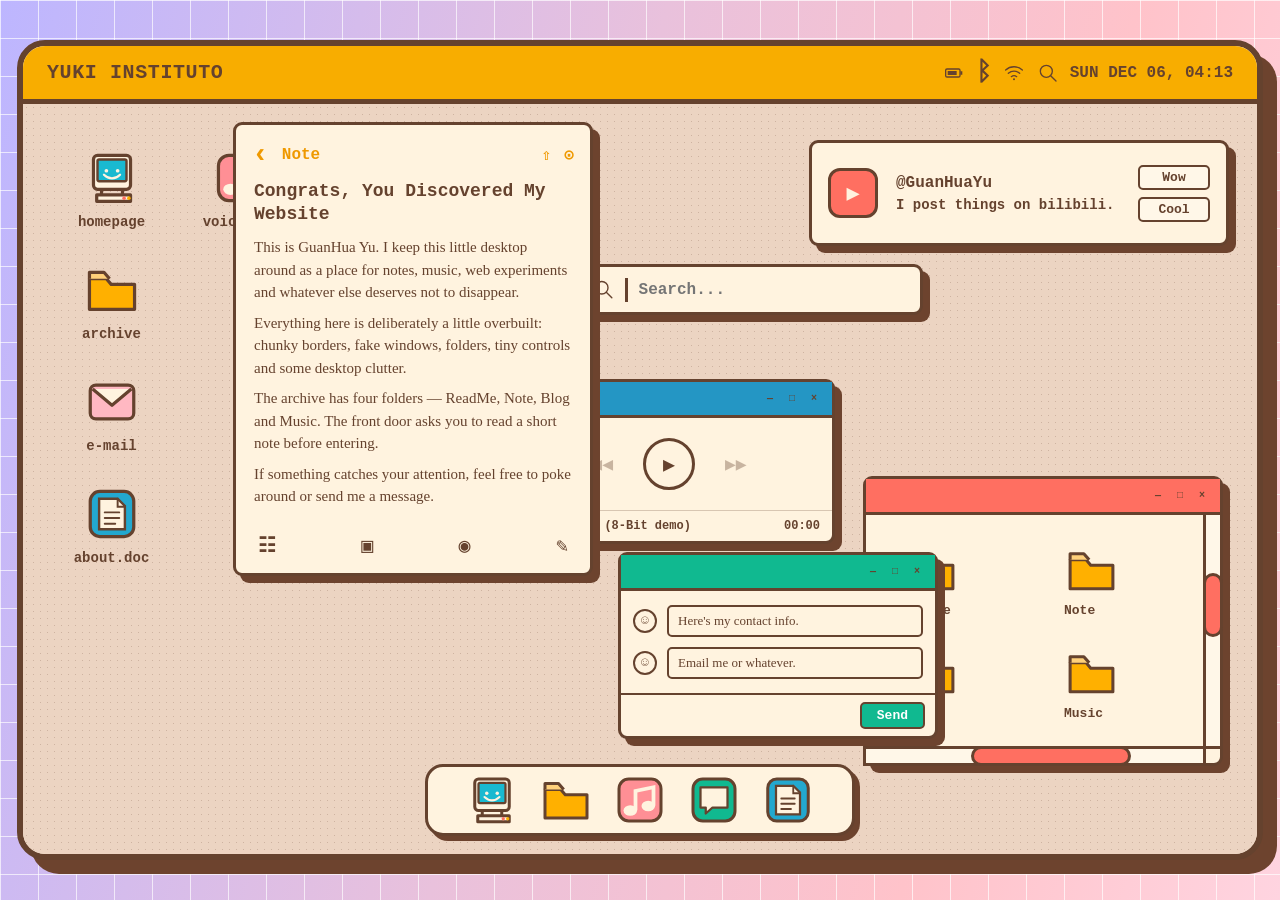
==== commit ecc343dd: "fix: match target homepage layout and naming" ====
--- a/index.html
+++ b/index.html
@@ -1,53 +1,57 @@
-<!doctype html><html lang="zh-CN"><head><meta charset="utf-8"><meta name="viewport" content="width=device-width,initial-scale=1">
-<meta name="theme-color" content="#f8ad00"><meta name="description" content="郁冠华 / Yuki 的复古桌面个人站">
+<!doctype html><html lang="en"><head><meta charset="utf-8"><meta name="viewport" content="width=device-width,initial-scale=1">
+<meta name="theme-color" content="#f8ad00"><meta name="description" content="GuanHua Yu's retro desktop personal website">
 <title>YUKI INSTITUTO</title><link rel="stylesheet" href="./styles.css"><link rel="manifest" href="./site.webmanifest"></head>
 <body>
 <main class="desktop-window"><header class="title-bar"><span class="brand">YUKI INSTITUTO</span><div class="status-bar">
 <svg class="icon" aria-hidden="true"><use href="./assets/icons.svg#battery"/></svg><span class="bt">ᛒ</span><svg class="icon" aria-hidden="true"><use href="./assets/icons.svg#wifi"/></svg><svg class="icon" aria-hidden="true"><use href="./assets/icons.svg#search"/></svg><time id="datetime"></time></div></header>
-<section class="desktop">
+<section class="desktop homepage-desktop">
 <div class="shortcut-column shortcut-a">
-<a class="desktop-shortcut" href="./" data-search="home homepage 主页"><svg class="icon" aria-hidden="true"><use href="./assets/icons.svg#home"/></svg><span>homepage</span></a>
-<a class="desktop-shortcut" href="./readme/" data-search="archive files folders readme"><svg class="icon" aria-hidden="true"><use href="./assets/icons.svg#folder"/></svg><span>archive</span></a>
-<a class="desktop-shortcut" href="./contact/" data-search="email contact mail 联系"><svg class="icon" aria-hidden="true"><use href="./assets/icons.svg#mail"/></svg><span>e-mail</span></a>
-<a class="desktop-shortcut" href="./about/" data-search="about doc 郁冠华 guanhua"><svg class="icon" aria-hidden="true"><use href="./assets/icons.svg#document"/></svg><span>about.doc</span></a>
+<a class="desktop-shortcut" href="./" data-search="home homepage"><svg class="icon"><use href="./assets/icons.svg#computer"/></svg><span>homepage</span></a>
+<a class="desktop-shortcut" href="./readme/" data-search="archive files folders readme"><svg class="icon"><use href="./assets/icons.svg#folder"/></svg><span>archive</span></a>
+<a class="desktop-shortcut" href="./contact/" data-search="email contact mail"><svg class="icon"><use href="./assets/icons.svg#mail"/></svg><span>e-mail</span></a>
+<a class="desktop-shortcut" href="./about/" data-search="about doc guanhua"><svg class="icon"><use href="./assets/icons.svg#document"/></svg><span>about.doc</span></a>
 </div>
 <div class="shortcut-column shortcut-b">
-<a class="desktop-shortcut" href="./profile/" data-search="profile guanhua yuki personal 个人档案"><svg class="icon" aria-hidden="true"><use href="./assets/icons.svg#profile"/></svg><span>profile</span></a>
+<a class="desktop-shortcut" href="./profile/" data-search="voicebank profile guanhua yuki personal"><svg class="icon"><use href="./assets/icons.svg#music"/></svg><span>voicebank</span></a>
 </div>
 
-<article class="window note-window draggable"><div class="note-title drag-handle"><div><button aria-label="back">‹</button><strong>Note</strong></div><div><span>⇧</span><span>✎</span></div></div>
-<div class="note-copy"><h1>Congrats, You Discovered Guanhua's Website</h1>
-<p>This is 郁冠华's little desktop on the internet — a place for notes, music, design, tiny experiments and whatever else deserves a folder.</p>
-<p>The interface is deliberately overbuilt: chunky borders, fake windows, cute icons and a little bit of desktop chaos.</p>
-<p>Open the icons around the desktop. The folder archive asks you to read a short note before it lets you in.</p></div>
-<div class="note-toolbar"><span>☷</span><span>▣</span><span>✦</span><span>✎</span></div></article>
+<article class="window note-window draggable"><div class="note-title drag-handle"><div><button aria-label="back">‹</button><strong>Note</strong></div><div><span>⇧</span><span>⊙</span></div></div>
+<div class="note-copy"><h1>Congrats, You Discovered My Website</h1>
+<p>This is GuanHua Yu. I keep this little desktop around as a place for notes, music, web experiments and whatever else deserves not to disappear.</p>
+<p>Everything here is deliberately a little overbuilt: chunky borders, fake windows, folders, tiny controls and some desktop clutter.</p>
+<p>The archive has four folders — ReadMe, Note, Blog and Music. The front door asks you to read a short note before entering.</p>
+<p>If something catches your attention, feel free to poke around or send me a message.</p></div>
+<div class="note-toolbar"><span>☷</span><span>▣</span><span>◉</span><span>✎</span></div></article>
 
-<article class="window social-window draggable"><div class="social-badge"></div><div class="social-copy"><strong>@郁冠华 · Yuki</strong><p>I keep a corner of the internet.</p></div>
-<div class="social-actions"><a href="./profile/">Profile</a><a href="./about/">About</a></div></article>
+<article class="window social-window draggable"><div class="social-badge"></div><div class="social-copy"><strong>@GuanHuaYu</strong><p>I post things on bilibili.</p></div>
+<div class="social-actions"><a href="https://space.bilibili.com/2087892128" target="_blank" rel="noopener">Wow</a><a href="./contact/">Cool</a></div></article>
 
-<article class="window search-window draggable"><label class="search-inner"><svg class="icon" aria-hidden="true"><use href="./assets/icons.svg#search"/></svg><input id="desktopSearch" type="search" placeholder="Search..." autocomplete="off"></label><div id="searchHint" class="search-hint"></div></article>
+<article class="window search-window draggable"><label class="search-inner"><svg class="icon"><use href="./assets/icons.svg#search"/></svg><input id="desktopSearch" type="search" placeholder="Search..." autocomplete="off"></label><div id="searchHint" class="search-hint"></div></article>
 
-<article class="window player-window draggable"><div class="window-cap blue drag-handle"><span class="cap-dots">●●●</span></div><div class="player-controls">
-<button class="transport" disabled>◀</button><button class="play" id="playPauseBtn" aria-label="Play demo">▶</button><button class="transport" disabled>▶</button></div>
-<div class="track-line"><span>Guanhua.exe (8-bit demo)</span><span id="trackTime">00:00</span></div></article>
+<article class="window player-window draggable"><div class="window-cap blue drag-handle"><span class="cap-dots">— □ ×</span></div><div class="player-controls">
+<button class="transport" disabled>◀◀</button><button class="play" id="playPauseBtn" aria-label="Play demo">▶</button><button class="transport" disabled>▶▶</button></div>
+<div class="track-line"><span>GuanHua.exe (8-Bit demo)</span><span id="trackTime">00:00</span></div></article>
 
-<article class="window chat-window draggable"><div class="window-cap teal drag-handle"><span class="cap-dots">●●●</span></div><div class="chat-content">
-<div class="chat-message"><span class="chat-face">☺</span><span>Here's Guanhua's contact desk.</span></div>
-<div class="chat-message"><span class="chat-face">☺</span><span>Profile is one icon to the left of e-mail in the dock.</span></div></div>
+<article class="window chat-window draggable"><div class="window-cap teal drag-handle"><span class="cap-dots">— □ ×</span></div><div class="chat-content">
+<div class="chat-message"><span class="chat-face">☺</span><span>Here's my contact info.</span></div>
+<div class="chat-message"><span class="chat-face">☺</span><span>Email me or whatever.</span></div></div>
 <div class="send-section"><a href="./contact/">Send</a></div></article>
 
-<article class="window folders-window draggable"><div class="window-cap coral drag-handle"><span class="cap-dots">●●●</span></div>
+<article class="window folders-window draggable"><div class="window-cap coral drag-handle"><span class="cap-dots">— □ ×</span></div>
 <div class="folder-grid">
-<a href="./readme/" data-search="readme folder"><svg class="icon" aria-hidden="true"><use href="./assets/icons.svg#folder"/></svg><span>ReadMe</span></a>
-<a href="./readme/" data-search="note folder"><svg class="icon" aria-hidden="true"><use href="./assets/icons.svg#folder"/></svg><span>Note</span></a>
-<a href="./readme/" data-search="blog folder"><svg class="icon" aria-hidden="true"><use href="./assets/icons.svg#folder"/></svg><span>Blog</span></a>
-<a href="./readme/" data-search="music folder"><svg class="icon" aria-hidden="true"><use href="./assets/icons.svg#folder"/></svg><span>Music</span></a></div>
+<a href="./readme/" data-search="readme folder"><svg class="icon"><use href="./assets/icons.svg#folder"/></svg><span>ReadMe</span></a>
+<a href="./readme/" data-search="note folder"><svg class="icon"><use href="./assets/icons.svg#folder"/></svg><span>Note</span></a>
+<a href="./readme/" data-search="blog folder"><svg class="icon"><use href="./assets/icons.svg#folder"/></svg><span>Blog</span></a>
+<a href="./readme/" data-search="music folder"><svg class="icon"><use href="./assets/icons.svg#folder"/></svg><span>Music</span></a></div>
 <div class="fake-scroll-h"><span></span></div><div class="fake-scroll-v"><span></span></div></article>
 
 <nav class="taskbar" aria-label="navigation">
-<a href="./" aria-label="Home"><svg class="icon"><use href="./assets/icons.svg#computer"/></svg></a><a href="./readme/" aria-label="Archive"><svg class="icon"><use href="./assets/icons.svg#folder"/></svg></a>
-<a href="./profile/" aria-label="Profile"><svg class="icon"><use href="./assets/icons.svg#profile"/></svg></a><a href="./contact/" aria-label="Contact"><svg class="icon"><use href="./assets/icons.svg#chat"/></svg></a><a href="./about/" aria-label="About"><svg class="icon"><use href="./assets/icons.svg#document"/></svg></a>
+<a href="./" aria-label="Home"><svg class="icon"><use href="./assets/icons.svg#computer"/></svg></a>
+<a href="./readme/" aria-label="Archive"><svg class="icon"><use href="./assets/icons.svg#folder"/></svg></a>
+<a href="./profile/" aria-label="Voicebank / Profile"><svg class="icon"><use href="./assets/icons.svg#music"/></svg></a>
+<a href="./contact/" aria-label="Contact"><svg class="icon"><use href="./assets/icons.svg#chat"/></svg></a>
+<a href="./about/" aria-label="About"><svg class="icon"><use href="./assets/icons.svg#document"/></svg></a>
 </nav>
 </section></main>
-<section class="mobile-message"><h1>YUKI INSTITUTO</h1><p>这个站点按桌面窗口来设计；请使用更大的屏幕获得完整体验。</p><div class="mobile-links"><a href="./profile/">个人档案</a><a href="./about/">About</a><a href="./contact/">Contact</a><a href="./readme/">Archive</a></div></section>
+<section class="mobile-message"><h1>YUKI INSTITUTO</h1><p>This site is designed as a desktop interface. Use a larger screen for the full layout.</p><div class="mobile-links"><a href="./profile/">Voicebank</a><a href="./about/">About</a><a href="./contact/">Contact</a><a href="./readme/">Archive</a></div></section>
 <script src="./script.js"></script></body></html>
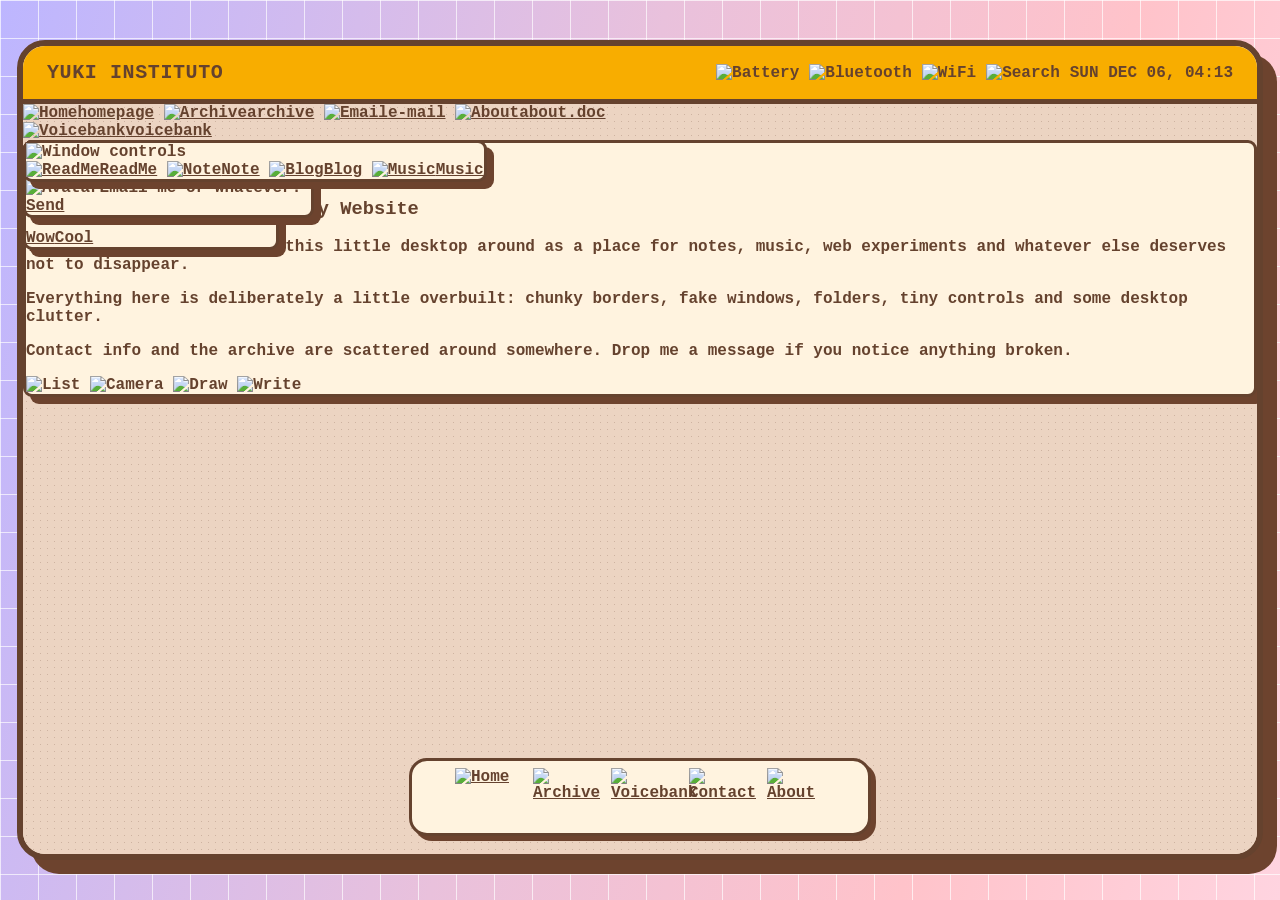
==== commit 4215f20d: "feat: match Oak homepage layout and source assets" ====
--- a/index.html
+++ b/index.html
@@ -1,57 +1,110 @@
-<!doctype html><html lang="en"><head><meta charset="utf-8"><meta name="viewport" content="width=device-width,initial-scale=1">
-<meta name="theme-color" content="#f8ad00"><meta name="description" content="GuanHua Yu's retro desktop personal website">
-<title>YUKI INSTITUTO</title><link rel="stylesheet" href="./styles.css"><link rel="manifest" href="./site.webmanifest"></head>
+<!doctype html>
+<html lang="en">
+<head>
+  <meta charset="utf-8">
+  <meta name="viewport" content="width=device-width,initial-scale=1">
+  <meta name="theme-color" content="#f8ac00">
+  <meta name="description" content="GuanHua Yu's retro desktop personal website">
+  <title>YUKI INSTITUTO</title>
+  <link rel="stylesheet" href="./styles.css">
+</head>
 <body>
-<main class="desktop-window"><header class="title-bar"><span class="brand">YUKI INSTITUTO</span><div class="status-bar">
-<svg class="icon" aria-hidden="true"><use href="./assets/icons.svg#battery"/></svg><span class="bt">ᛒ</span><svg class="icon" aria-hidden="true"><use href="./assets/icons.svg#wifi"/></svg><svg class="icon" aria-hidden="true"><use href="./assets/icons.svg#search"/></svg><time id="datetime"></time></div></header>
-<section class="desktop homepage-desktop">
-<div class="shortcut-column shortcut-a">
-<a class="desktop-shortcut" href="./" data-search="home homepage"><svg class="icon"><use href="./assets/icons.svg#computer"/></svg><span>homepage</span></a>
-<a class="desktop-shortcut" href="./readme/" data-search="archive files folders readme"><svg class="icon"><use href="./assets/icons.svg#folder"/></svg><span>archive</span></a>
-<a class="desktop-shortcut" href="./contact/" data-search="email contact mail"><svg class="icon"><use href="./assets/icons.svg#mail"/></svg><span>e-mail</span></a>
-<a class="desktop-shortcut" href="./about/" data-search="about doc guanhua"><svg class="icon"><use href="./assets/icons.svg#document"/></svg><span>about.doc</span></a>
-</div>
-<div class="shortcut-column shortcut-b">
-<a class="desktop-shortcut" href="./profile/" data-search="voicebank profile guanhua yuki personal"><svg class="icon"><use href="./assets/icons.svg#music"/></svg><span>voicebank</span></a>
-</div>
+  <main class="desktop-window">
+    <header class="title-bar">
+      <span class="brand">YUKI INSTITUTO</span>
+      <div class="status-bar">
+        <img src="https://oakinstituto.top/svg/1battery.svg" alt="Battery">
+        <img src="https://oakinstituto.top/svg/1bluetooth.svg" alt="Bluetooth">
+        <img src="https://oakinstituto.top/svg/1wifi.svg" alt="WiFi">
+        <img src="https://oakinstituto.top/svg/1search.svg" alt="Search">
+        <time id="datetime"></time>
+      </div>
+    </header>
 
-<article class="window note-window draggable"><div class="note-title drag-handle"><div><button aria-label="back">‹</button><strong>Note</strong></div><div><span>⇧</span><span>⊙</span></div></div>
-<div class="note-copy"><h1>Congrats, You Discovered My Website</h1>
-<p>This is GuanHua Yu. I keep this little desktop around as a place for notes, music, web experiments and whatever else deserves not to disappear.</p>
-<p>Everything here is deliberately a little overbuilt: chunky borders, fake windows, folders, tiny controls and some desktop clutter.</p>
-<p>The archive has four folders — ReadMe, Note, Blog and Music. The front door asks you to read a short note before entering.</p>
-<p>If something catches your attention, feel free to poke around or send me a message.</p></div>
-<div class="note-toolbar"><span>☷</span><span>▣</span><span>◉</span><span>✎</span></div></article>
+    <section class="desktop oak-home">
+      <div class="oak-shortcuts oak-shortcuts-main">
+        <a class="oak-shortcut" href="./" data-search="home homepage"><img src="https://oakinstituto.top/svg/0home.svg" alt="Home"><span>homepage</span></a>
+        <a class="oak-shortcut" href="./readme/" data-search="archive readme note blog music"><img src="https://oakinstituto.top/svg/0ust.svg" alt="Archive"><span>archive</span></a>
+        <a class="oak-shortcut" href="./contact/" data-search="email contact"><img src="https://oakinstituto.top/svg/1contact.svg" alt="Email"><span>e-mail</span></a>
+        <a class="oak-shortcut" href="./about/" data-search="about guanhua"><img src="https://oakinstituto.top/svg/1about.svg" alt="About"><span>about.doc</span></a>
+      </div>
+      <div class="oak-shortcuts oak-shortcuts-secondary">
+        <a class="oak-shortcut" href="./profile/" data-search="voicebank profile guanhua yuki"><img src="https://oakinstituto.top/svg/0voicebank.svg" alt="Voicebank"><span>voicebank</span></a>
+      </div>
 
-<article class="window social-window draggable"><div class="social-badge"></div><div class="social-copy"><strong>@GuanHuaYu</strong><p>I post things on bilibili.</p></div>
-<div class="social-actions"><a href="https://space.bilibili.com/2087892128" target="_blank" rel="noopener">Wow</a><a href="./contact/">Cool</a></div></article>
+      <article class="window oak-note draggable">
+        <div class="oak-note-head drag-handle">
+          <div><img src="https://oakinstituto.top/svg/1left-arrow.svg" alt="Back"><b>Note</b></div>
+          <div><img src="https://oakinstituto.top/svg/1share.svg" alt="Share"><img src="https://oakinstituto.top/svg/1edit.svg" alt="Edit"></div>
+        </div>
+        <div class="oak-note-body">
+          <h1>Congrats, You Discovered My Website</h1>
+          <p>This is GuanHua Yu. I keep this little desktop around as a place for notes, music, web experiments and whatever else deserves not to disappear.</p>
+          <p>Everything here is deliberately a little overbuilt: chunky borders, fake windows, folders, tiny controls and some desktop clutter.</p>
+          <p>Contact info and the archive are scattered around somewhere. Drop me a message if you notice anything broken.</p>
+        </div>
+        <div class="oak-note-icons">
+          <img src="https://oakinstituto.top/svg/1list.svg" alt="List">
+          <img src="https://oakinstituto.top/svg/1camera.svg" alt="Camera">
+          <img src="https://oakinstituto.top/svg/1draw.svg" alt="Draw">
+          <img src="https://oakinstituto.top/svg/1write.svg" alt="Write">
+        </div>
+      </article>
 
-<article class="window search-window draggable"><label class="search-inner"><svg class="icon"><use href="./assets/icons.svg#search"/></svg><input id="desktopSearch" type="search" placeholder="Search..." autocomplete="off"></label><div id="searchHint" class="search-hint"></div></article>
+      <article class="window oak-social draggable">
+        <img class="oak-social-icon" src="https://oakinstituto.top/svg/1utube.svg" alt="Social">
+        <div><strong>@GuanHuaYu</strong><p>I post things on bilibili.</p></div>
+        <div class="oak-social-actions"><a href="https://space.bilibili.com/2087892128" target="_blank" rel="noopener">Wow</a><a href="./contact/">Cool</a></div>
+      </article>
 
-<article class="window player-window draggable"><div class="window-cap blue drag-handle"><span class="cap-dots">— □ ×</span></div><div class="player-controls">
-<button class="transport" disabled>◀◀</button><button class="play" id="playPauseBtn" aria-label="Play demo">▶</button><button class="transport" disabled>▶▶</button></div>
-<div class="track-line"><span>GuanHua.exe (8-Bit demo)</span><span id="trackTime">00:00</span></div></article>
+      <article class="window oak-search draggable">
+        <div class="oak-search-icon"><img src="https://oakinstituto.top/svg/0search.svg" alt="Search"></div>
+        <span class="blink-caret"></span>
+        <input id="desktopSearch" type="search" placeholder="Search..." autocomplete="off" aria-label="Search desktop">
+        <span id="searchHint" class="search-hint"></span>
+      </article>
 
-<article class="window chat-window draggable"><div class="window-cap teal drag-handle"><span class="cap-dots">— □ ×</span></div><div class="chat-content">
-<div class="chat-message"><span class="chat-face">☺</span><span>Here's my contact info.</span></div>
-<div class="chat-message"><span class="chat-face">☺</span><span>Email me or whatever.</span></div></div>
-<div class="send-section"><a href="./contact/">Send</a></div></article>
+      <article class="window oak-player draggable">
+        <div class="oak-window-bar blue drag-handle"><img src="https://oakinstituto.top/svg/1buttons.svg" alt="Window controls"></div>
+        <div class="oak-player-controls">
+          <img class="disabled-control" src="https://oakinstituto.top/svg/1previous.svg" alt="Previous">
+          <button id="playPauseBtn" class="oak-play-button" aria-label="Play demo"><img id="playPauseIcon" src="https://oakinstituto.top/svg/1play.svg" alt="Play"></button>
+          <img class="disabled-control" src="https://oakinstituto.top/svg/1next.svg" alt="Next">
+        </div>
+        <div class="oak-track"><span>GuanHua.exe (8-Bit)</span><span id="trackTime">00:00</span></div>
+      </article>
 
-<article class="window folders-window draggable"><div class="window-cap coral drag-handle"><span class="cap-dots">— □ ×</span></div>
-<div class="folder-grid">
-<a href="./readme/" data-search="readme folder"><svg class="icon"><use href="./assets/icons.svg#folder"/></svg><span>ReadMe</span></a>
-<a href="./readme/" data-search="note folder"><svg class="icon"><use href="./assets/icons.svg#folder"/></svg><span>Note</span></a>
-<a href="./readme/" data-search="blog folder"><svg class="icon"><use href="./assets/icons.svg#folder"/></svg><span>Blog</span></a>
-<a href="./readme/" data-search="music folder"><svg class="icon"><use href="./assets/icons.svg#folder"/></svg><span>Music</span></a></div>
-<div class="fake-scroll-h"><span></span></div><div class="fake-scroll-v"><span></span></div></article>
+      <article class="window oak-chat draggable">
+        <div class="oak-window-bar green drag-handle"><img src="https://oakinstituto.top/svg/1buttons.svg" alt="Window controls"></div>
+        <div class="oak-chat-body">
+          <div><img src="https://oakinstituto.top/svg/0avatarsmiley.svg" alt="Avatar"><span>Here’s my contact info</span></div>
+          <div><img src="https://oakinstituto.top/svg/0avatarsmiley.svg" alt="Avatar"><span>Email me or whatever.</span></div>
+        </div>
+        <div class="oak-send"><a href="./contact/">Send</a></div>
+      </article>
 
-<nav class="taskbar" aria-label="navigation">
-<a href="./" aria-label="Home"><svg class="icon"><use href="./assets/icons.svg#computer"/></svg></a>
-<a href="./readme/" aria-label="Archive"><svg class="icon"><use href="./assets/icons.svg#folder"/></svg></a>
-<a href="./profile/" aria-label="Voicebank / Profile"><svg class="icon"><use href="./assets/icons.svg#music"/></svg></a>
-<a href="./contact/" aria-label="Contact"><svg class="icon"><use href="./assets/icons.svg#chat"/></svg></a>
-<a href="./about/" aria-label="About"><svg class="icon"><use href="./assets/icons.svg#document"/></svg></a>
-</nav>
-</section></main>
-<section class="mobile-message"><h1>YUKI INSTITUTO</h1><p>This site is designed as a desktop interface. Use a larger screen for the full layout.</p><div class="mobile-links"><a href="./profile/">Voicebank</a><a href="./about/">About</a><a href="./contact/">Contact</a><a href="./readme/">Archive</a></div></section>
-<script src="./script.js"></script></body></html>+      <article class="window oak-folders draggable">
+        <div class="oak-window-bar red drag-handle"><img src="https://oakinstituto.top/svg/1buttons.svg" alt="Window controls"></div>
+        <div class="oak-folder-grid">
+          <a href="./readme/" data-search="readme"><img src="https://oakinstituto.top/svg/1folder.svg" alt="ReadMe"><span>ReadMe</span></a>
+          <a href="./readme/" data-search="note"><img src="https://oakinstituto.top/svg/1folder.svg" alt="Note"><span>Note</span></a>
+          <a href="./readme/" data-search="blog"><img src="https://oakinstituto.top/svg/1folder.svg" alt="Blog"><span>Blog</span></a>
+          <a href="./readme/" data-search="music"><img src="https://oakinstituto.top/svg/1folder.svg" alt="Music"><span>Music</span></a>
+        </div>
+        <div class="oak-scrollbar horizontal"><span></span></div>
+        <div class="oak-scrollbar vertical"><span></span></div>
+      </article>
+
+      <nav class="taskbar" aria-label="Primary navigation">
+        <a href="./" data-label="Home"><img src="https://oakinstituto.top/svg/0home.svg" alt="Home"></a>
+        <a href="./readme/" data-label="Archive"><img src="https://oakinstituto.top/svg/0ust.svg" alt="Archive"></a>
+        <a href="./profile/" data-label="Voicebank"><img src="https://oakinstituto.top/svg/0voicebank.svg" alt="Voicebank"></a>
+        <a href="./contact/" data-label="Contact"><img src="https://oakinstituto.top/svg/0contact.svg" alt="Contact"></a>
+        <a href="./about/" data-label="About"><img src="https://oakinstituto.top/svg/0about.svg" alt="About"></a>
+      </nav>
+    </section>
+  </main>
+  <section class="mobile-message"><h1>YUKI INSTITUTO</h1><p>This interface is designed for a desktop-size screen.</p></section>
+  <script src="./script.js"></script>
+</body>
+</html>
--- a/styles.css
+++ b/styles.css
@@ -22,49 +22,49 @@
 .window{position:absolute;background:var(--cream);border:3px solid var(--ink);border-radius:9px;box-shadow:7px 7px 0 var(--shadow)}
 .window-cap{height:36px;border-bottom:3px solid var(--ink);display:flex;align-items:center;justify-content:flex-end;padding:0 10px}
 .window-cap.coral{background:var(--coral)}.window-cap.teal{background:var(--teal)}.window-cap.blue{background:var(--blue)}.window-cap.lime{background:var(--lime)}
-.cap-dots{letter-spacing:5px;font-size:10px}.drag-handle{cursor:grab}.drag-handle:active{cursor:grabbing}
+.cap-dots{letter-spacing:2px;font-size:13px}.drag-handle{cursor:grab}.drag-handle:active{cursor:grabbing}
 
-.shortcut-column{position:absolute;top:45px;display:grid;gap:28px;z-index:3}.shortcut-a{left:36px}.shortcut-b{left:165px}
+/* Desktop shortcuts stay behind app windows on inner pages. */
+.shortcut-column{position:absolute;top:45px;display:grid;gap:28px;z-index:1}.shortcut-a{left:42px}.shortcut-b{left:178px}
+.homepage-desktop .shortcut-column{z-index:2}
 .desktop-shortcut{width:105px;text-decoration:none;text-align:center;display:grid;justify-items:center;gap:4px;font-size:14px}
 .desktop-shortcut svg{width:58px;height:58px;transition:transform .15s}.desktop-shortcut span{padding:3px 7px;border-radius:5px}
 .desktop-shortcut:hover svg{transform:translateY(-3px) rotate(-2deg)}.desktop-shortcut:hover span{background:var(--ink);color:var(--cream)}
 .desktop-shortcut.is-hidden{opacity:.15;filter:grayscale(1)}
 
-.note-window{left:210px;top:18px;width:360px;z-index:8}
+/* Homepage composition follows the supplied reference: tall note left, search/player centre, folders right. */
+.note-window{left:230px;top:24px;width:365px;min-height:510px;z-index:8}
 .note-title{display:flex;justify-content:space-between;align-items:center;padding:14px 16px 4px;color:#ef9900}
 .note-title>div{display:flex;align-items:center;gap:13px}.note-title button{border:0;background:none;font-size:28px;padding:0;color:#ef9900}
-.note-title svg{width:22px;height:22px}.note-copy{padding:6px 18px 7px}.note-copy h1{font-size:18px;line-height:1.28;margin:0 0 10px}
-.note-copy p{font:500 15px/1.5 Georgia,"Times New Roman",serif;margin:8px 0}.note-toolbar{display:flex;justify-content:space-between;padding:10px 22px 15px;font-size:20px}
+.note-title svg{width:22px;height:22px}.note-copy{padding:8px 20px 8px}.note-copy h1{font-size:18px;line-height:1.28;margin:0 0 14px}
+.note-copy p{font:500 15px/1.55 Georgia,"Times New Roman",serif;margin:12px 0}.note-toolbar{display:flex;justify-content:space-between;padding:12px 24px 17px;font-size:20px}
 .note-toolbar svg{width:21px;height:21px}
-
-.social-window{right:28px;top:36px;width:420px;min-height:106px;padding:16px 16px;display:grid;grid-template-columns:54px 1fr 72px;gap:14px;align-items:center;z-index:6}
+.social-window{right:28px;top:32px;width:420px;min-height:106px;padding:16px;display:grid;grid-template-columns:54px 1fr 72px;gap:14px;align-items:center;z-index:6}
 .social-badge{width:50px;height:50px;border:3px solid var(--ink);border-radius:12px;background:var(--coral);display:grid;place-items:center}
 .social-badge::after{content:"▶";font-size:22px;color:var(--cream)}.social-copy p{margin:5px 0 0;font-size:14px}
 .social-actions{display:grid;gap:7px}.social-actions a{text-decoration:none;border:2px solid var(--ink);border-radius:5px;text-align:center;padding:3px;background:var(--paper);font-size:13px}
 .social-actions a:hover{background:var(--ink);color:var(--cream)}
-
-.search-window{left:555px;top:160px;width:345px;padding:10px;z-index:5}.search-inner{display:flex;align-items:center;gap:9px}
+.search-window{left:620px;top:150px;width:360px;padding:10px;z-index:5}.search-inner{display:flex;align-items:center;gap:9px}
 .search-inner svg{width:25px;height:25px}.search-inner input{width:100%;border:0;outline:none;background:transparent;font-size:16px}
 .search-inner::before{content:"";width:3px;height:24px;background:var(--ink);order:1;animation:blink 1s steps(1) infinite}.search-inner svg{order:0}.search-inner input{order:2}
-.search-hint{font-size:11px;min-height:0}.player-window{left:480px;top:275px;width:332px;z-index:4}
-.player-controls{height:92px;display:flex;align-items:center;justify-content:center;gap:24px}.transport{border:0;background:none;font-size:18px;opacity:.35}
+.search-hint{font-size:11px;min-height:0}.player-window{left:595px;top:275px;width:350px;z-index:5}
+.player-controls{height:92px;display:flex;align-items:center;justify-content:center;gap:24px}.transport{border:0;background:none;font-size:18px;opacity:.55}
 .play{width:52px;height:52px;border:3px solid var(--ink);border-radius:50%;background:transparent;cursor:pointer;font-size:20px}
 .track-line{border-top:1px solid rgba(101,66,46,.25);padding:8px 12px;display:flex;justify-content:space-between;font-size:12px}
-
-.chat-window{left:595px;bottom:115px;width:320px;z-index:7}.chat-content{padding:14px 12px;display:grid;gap:10px}
+.chat-window{left:590px;bottom:116px;width:320px;z-index:6}.chat-content{padding:14px 12px;display:grid;gap:10px}
 .chat-message{display:flex;align-items:center;gap:10px}.chat-face{width:24px;height:24px;border:2px solid var(--ink);border-radius:50%;display:grid;place-items:center;font-size:13px}
 .chat-message span:last-child{border:2px solid var(--ink);border-radius:5px;padding:6px 9px;font:500 13px/1.25 Georgia,serif;flex:1}
 .send-section{border-top:2px solid var(--ink);padding:7px 10px;display:flex;justify-content:flex-end}.send-section a{background:var(--teal);color:white;text-decoration:none;border:2px solid var(--ink);border-radius:5px;padding:4px 15px;font-size:13px}
-
 .folders-window{right:34px;bottom:88px;width:360px;height:290px;z-index:4}.folder-grid{display:grid;grid-template-columns:1fr 1fr;gap:28px 42px;padding:28px 38px}
 .folder-grid a{text-decoration:none;display:grid;gap:5px;font-size:13px}.folder-grid svg{width:55px;height:55px}
 .fake-scroll-h,.fake-scroll-v{position:absolute;border:3px solid var(--ink);background:var(--paper)}.fake-scroll-h{height:20px;bottom:-3px;left:-3px;right:14px}.fake-scroll-v{width:20px;right:-3px;top:33px;bottom:14px}
 .fake-scroll-h span,.fake-scroll-v span{position:absolute;border:3px solid var(--ink);background:var(--coral);border-radius:12px}.fake-scroll-h span{height:20px;width:160px;left:105px;top:-3px}.fake-scroll-v span{width:20px;height:64px;left:-3px;top:58px}
 
-.taskbar{position:absolute;bottom:18px;left:50%;transform:translateX(-50%);height:72px;min-width:430px;border:3px solid var(--ink);border-radius:18px;background:var(--cream);box-shadow:5px 5px 0 var(--shadow);display:flex;align-items:center;justify-content:center;gap:20px;padding:7px 18px;z-index:30}
-.taskbar a{width:54px;height:54px;transition:transform .15s}.taskbar a:hover{transform:translateY(-5px) scale(1.05)}
+.taskbar{position:absolute;bottom:18px;left:50%;transform:translateX(-50%);height:78px;min-width:462px;border:3px solid var(--ink);border-radius:18px;background:var(--cream);box-shadow:5px 5px 0 var(--shadow);display:flex;align-items:center;justify-content:center;gap:20px;padding:7px 18px;z-index:30}
+.taskbar a{width:58px;height:58px;transition:transform .15s}.taskbar a:hover{transform:translateY(-5px) scale(1.05)}
 
-.browser-window{left:100px;right:100px;top:28px;bottom:105px;overflow:hidden}.browser-tabs{height:50px;border-bottom:3px solid var(--ink);display:flex;background:var(--paper)}
+/* Browser/readme gate: application window always covers shortcut icons when they overlap. */
+.browser-window{left:100px;right:225px;top:28px;bottom:120px;overflow:hidden;z-index:10}.browser-tabs{height:50px;border-bottom:3px solid var(--ink);display:flex;background:var(--paper)}
 .browser-tab{min-width:205px;border-right:3px solid var(--ink);display:grid;place-items:center;font-size:16px}.browser-tab.active{background:#ff8f88;color:white}
 .browser-plus{width:54px;display:grid;place-items:center;font-size:28px}.browser-chrome{height:48px;background:var(--coral);border-bottom:3px solid var(--ink);display:flex;align-items:center;gap:14px;padding:0 16px}
 .address{height:30px;background:var(--paper);border:2px solid var(--ink);border-radius:17px;flex:1}.chrome-button{font-size:26px}
@@ -72,28 +72,29 @@
 .term-list{font:500 15px/1.55 Arial,sans-serif}.term-list li{margin:9px 0}.agree-row{margin:28px 0 18px;display:flex;align-items:center;gap:12px}.agree-row input{width:22px;height:22px;accent-color:var(--teal)}
 .gate-actions{display:flex;gap:14px}.gate-actions button{border:2px solid var(--ink);border-radius:5px;padding:9px 22px;background:var(--coral);color:white;cursor:pointer}.gate-actions button.primary{background:#777}.gate-actions button:disabled{opacity:.45;cursor:not-allowed}
 .browser-footer{text-align:center;font-size:12px;margin-top:32px}
+.preview-folder-window{right:52px;bottom:98px;width:300px;height:330px;z-index:3}.preview-folder-window .folder-grid{gap:28px 26px;padding:34px 28px}.preview-folder-window .folder-grid svg{width:58px;height:58px}
 
-.explorer-window{left:170px;right:155px;top:30px;bottom:110px;overflow:hidden}.explorer-toolbar{height:82px;background:var(--coral);border-bottom:3px solid var(--ink);padding:18px;display:flex;align-items:center;gap:18px}
+.explorer-window{left:170px;right:155px;top:30px;bottom:110px;overflow:hidden;z-index:10}.explorer-toolbar{height:82px;background:var(--coral);border-bottom:3px solid var(--ink);padding:18px;display:flex;align-items:center;gap:18px}
 .explorer-toolbar .address{height:32px}.explorer-body{height:calc(100% - 82px);display:grid;grid-template-columns:190px 1fr;overflow:hidden}
 .explorer-sidebar{background:var(--coral);color:white;padding:18px;font-size:14px}.tree{display:grid;gap:8px}.tree strong{font-size:15px}.tree span{padding-left:18px}
 .file-table{background:var(--cream);overflow:auto}.file-head,.file-row{display:grid;grid-template-columns:1.5fr 180px 150px;align-items:center}
 .file-head{background:var(--ink);color:var(--cream);height:52px;padding:0 16px}.file-row{min-height:82px;border-bottom:1px solid rgba(101,66,46,.3);padding:9px 16px;text-decoration:none}
 .file-row:hover{background:#fffaf0}.file-name{display:flex;align-items:center;gap:14px}.file-name svg{width:52px;height:52px}.file-row small{font-weight:500}
 
-.editor-window{left:250px;right:160px;top:28px;bottom:108px;background:#815943;overflow:hidden}.editor-toolbar{height:78px;padding:18px 76px 10px}.toolbar-pill{height:54px;border-radius:18px;background:var(--cream);display:flex;align-items:center;justify-content:space-around;padding:0 24px;font-family:Georgia,serif;font-size:24px}
+.editor-window{left:250px;right:160px;top:28px;bottom:108px;background:#815943;overflow:hidden;z-index:10}.editor-toolbar{height:78px;padding:18px 76px 10px}.toolbar-pill{height:54px;border-radius:18px;background:var(--cream);display:flex;align-items:center;justify-content:space-around;padding:0 24px;font-family:Georgia,serif;font-size:24px}
 .editor-ruler{height:36px;margin:0 76px;color:var(--cream);border-bottom:2px solid var(--cream);font-size:12px;letter-spacing:6px;white-space:nowrap;overflow:hidden}.editor-body{display:grid;grid-template-columns:55px 1fr 25px;height:calc(100% - 114px);padding:0 54px 0 0}
 .line-numbers{color:#ead7c6;text-align:center;line-height:28px;font-size:12px;padding-top:12px}.document-page{background:var(--cream);padding:28px 64px;overflow:auto;font:500 16px/1.45 Georgia,"Noto Serif SC",serif}
 .document-page h1{font-family:"Courier New",monospace;font-size:22px}.document-page p{margin:0 0 18px}.editor-scroll{margin:118px 0 60px;background:var(--blue);border:3px solid var(--ink);border-radius:12px}
 
-.contact-window{left:250px;right:250px;top:28px;bottom:150px;overflow:hidden}.contact-grid{height:calc(100% - 36px);display:grid;grid-template-columns:310px 1fr}
+.contact-window{left:250px;right:250px;top:28px;bottom:150px;overflow:hidden;z-index:10}.contact-grid{height:calc(100% - 36px);display:grid;grid-template-columns:310px 1fr}
 .contact-left{border-right:3px solid var(--ink)}.contact-search{height:58px;border-bottom:3px solid var(--ink);display:flex;align-items:center;padding:9px 16px;gap:10px}.contact-search .address{height:30px}
 .contact-item{min-height:72px;border-bottom:2px solid var(--ink);padding:14px 18px;font-size:13px}.contact-item.active{background:var(--teal);color:white}.contact-item strong{display:block;font-size:15px;margin-bottom:4px}
 .contact-main{display:grid;grid-template-rows:56px 1fr 56px}.contact-head{border-bottom:3px solid var(--ink);display:flex;align-items:center;padding:0 18px}
 .chat-thread{padding:22px 16px;overflow:auto;display:grid;align-content:start;gap:16px}.chat-bubble-row{display:flex;align-items:center;gap:12px}.round-face{width:42px;height:42px;border-radius:50%;border:2px solid var(--ink);background:var(--teal);display:grid;place-items:center}
 .contact-bubble{background:var(--ink);color:var(--cream);border-radius:18px;padding:12px 18px;max-width:460px}.contact-bubble a{color:inherit}.contact-compose{border-top:3px solid var(--ink);display:flex;align-items:center;padding:9px 16px}.compose-box{height:34px;border:2px solid var(--ink);border-radius:8px;flex:1}
-.mini-contact{left:530px;bottom:108px;width:320px;z-index:2}
+.mini-contact{left:530px;bottom:108px;width:320px;z-index:4}
 
-.profile-layout{position:absolute;inset:28px 60px 105px 210px}.portrait-window{left:0;top:14px;width:370px;height:610px;overflow:hidden;background:#f9efdf}
+.profile-layout{position:absolute;inset:28px 60px 105px 210px;z-index:8}.portrait-window{left:0;top:14px;width:370px;height:610px;overflow:hidden;background:#f9efdf}
 .portrait-window .window-cap{height:38px}.portrait-wrap{height:calc(100% - 38px);display:grid;place-items:center;background:
  linear-gradient(rgba(101,66,46,.14) 1px,transparent 1px),linear-gradient(90deg,rgba(101,66,46,.14) 1px,transparent 1px),#fff6e9;background-size:28px 28px}
 .portrait-wrap img{width:100%;height:100%;object-fit:contain;object-position:center bottom;display:block}
@@ -102,7 +103,7 @@
 .profile-actions{left:365px;bottom:30px;width:340px;padding:20px;text-align:center}.profile-actions h3{font-size:18px}.profile-buttons{display:flex;gap:18px}.profile-buttons a{flex:1;text-decoration:none;background:var(--ink);color:var(--cream);padding:10px;border-radius:5px}
 .profile-status{right:20px;bottom:45px;width:200px;padding:22px}.profile-status strong{display:block;margin-top:12px}
 
-.content-card{left:210px;right:210px;top:52px;bottom:135px;padding:26px 34px;overflow:auto}.content-card h1{margin-top:0}.content-card p,.content-card li{font:500 16px/1.6 Georgia,"Noto Serif SC",serif}
+.content-card{left:210px;right:210px;top:52px;bottom:135px;padding:26px 34px;overflow:auto;z-index:10}.content-card h1{margin-top:0}.content-card p,.content-card li{font:500 16px/1.6 Georgia,"Noto Serif SC",serif}
 .music-list{display:grid;gap:12px}.music-item{border:2px solid var(--ink);border-radius:8px;padding:14px;display:flex;justify-content:space-between;background:var(--paper)}
 
 .mobile-message{display:none}.noscript{position:fixed;bottom:10px;left:10px;background:white;border:2px solid var(--ink);padding:8px}
@@ -110,4 +111,4 @@
 @media(max-width:1050px),(max-height:680px){
  body{overflow:auto;padding:20px}.desktop-window{display:none}.mobile-message{display:block;width:min(560px,94vw);background:var(--cream);border:5px solid var(--ink);border-radius:24px;box-shadow:10px 10px 0 var(--shadow);padding:28px;line-height:1.5}
  .mobile-message h1{margin-top:0}.mobile-links{display:flex;flex-wrap:wrap;gap:10px}.mobile-links a{border:2px solid var(--ink);padding:7px 12px;text-decoration:none;border-radius:7px}
-}
+}
